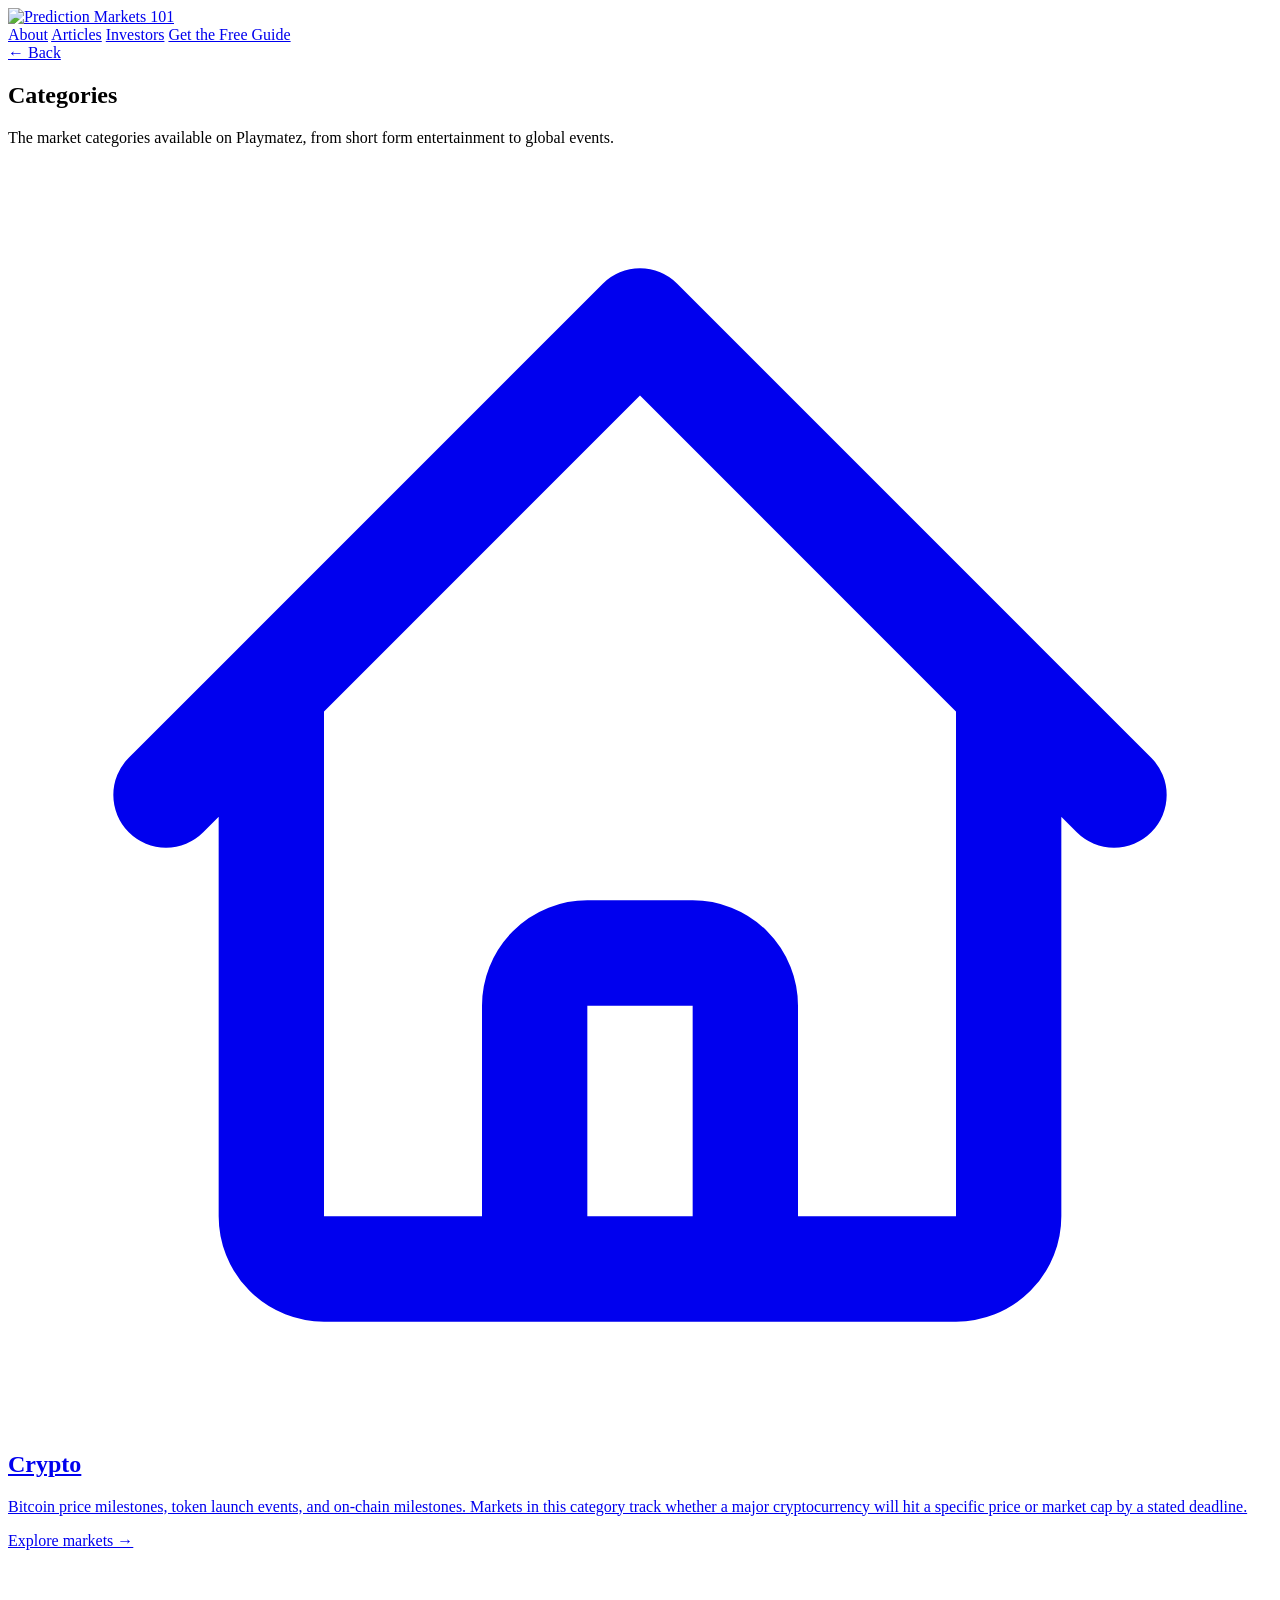
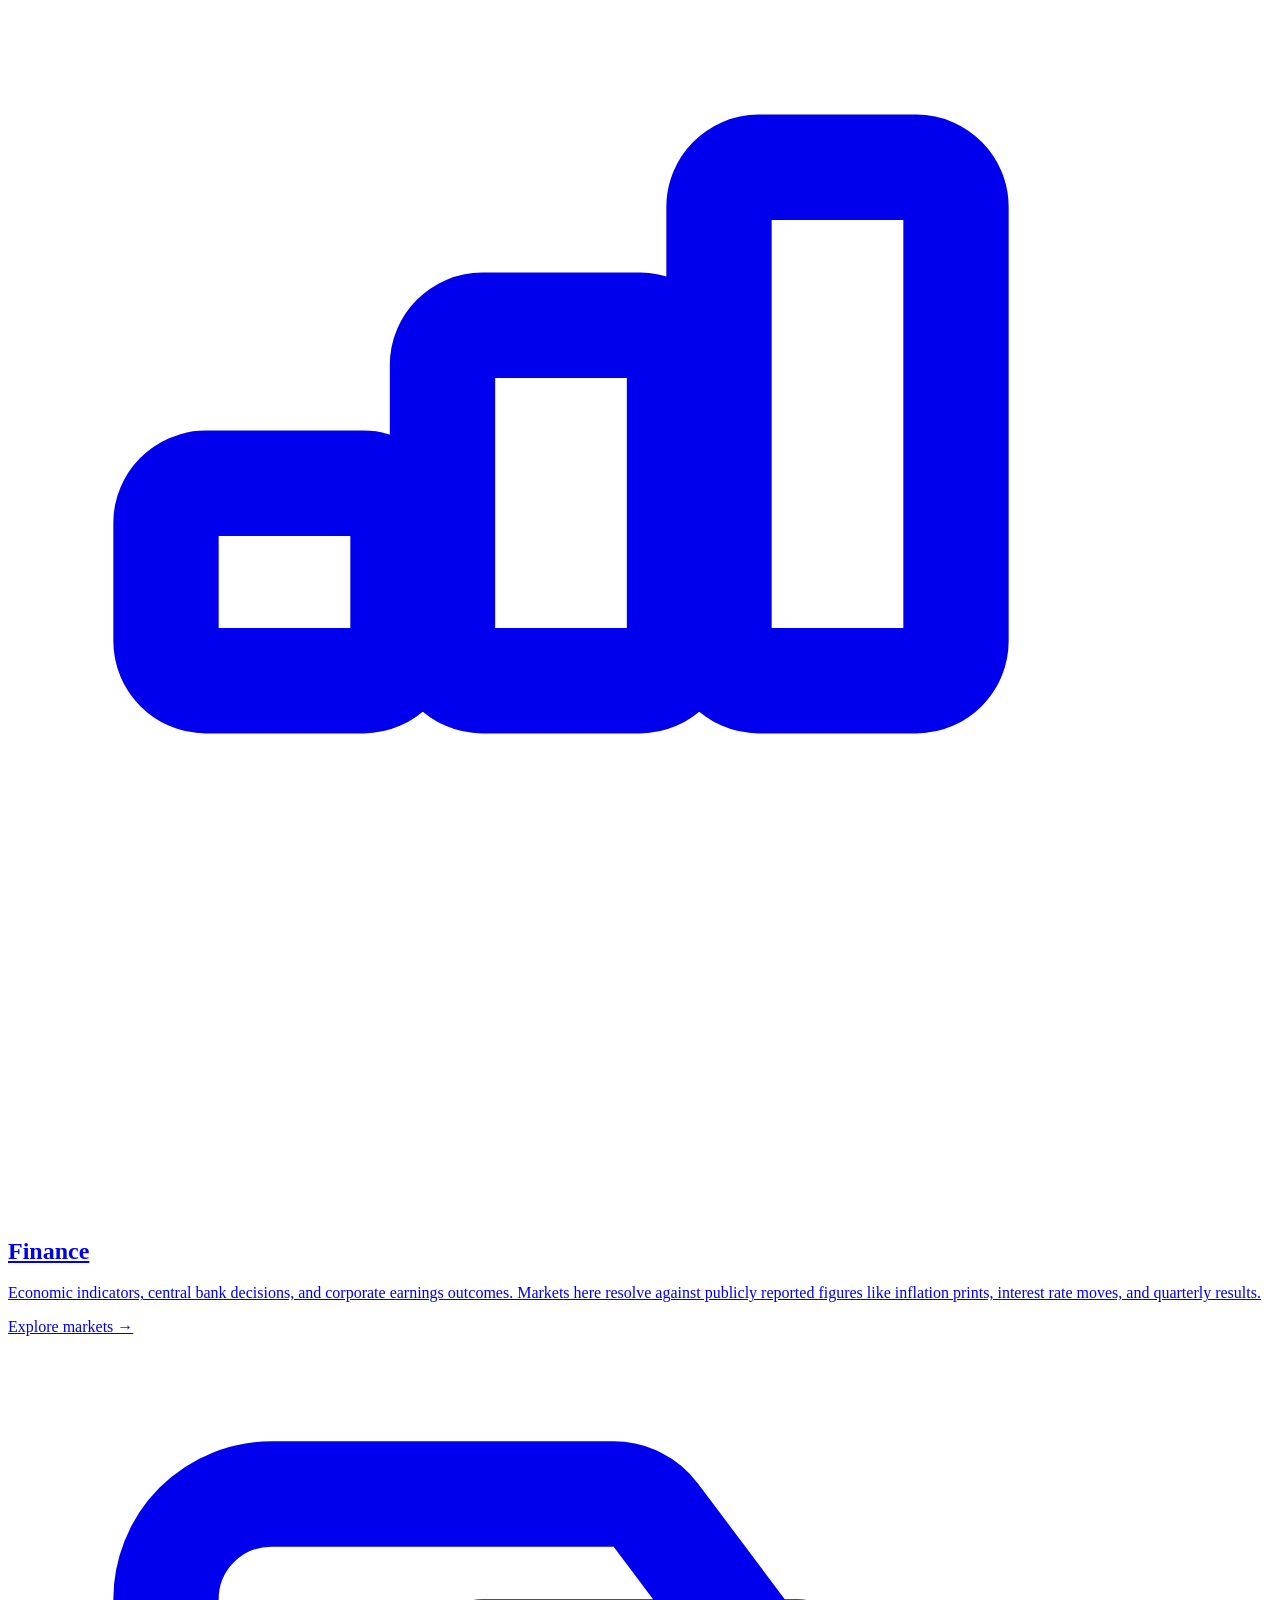
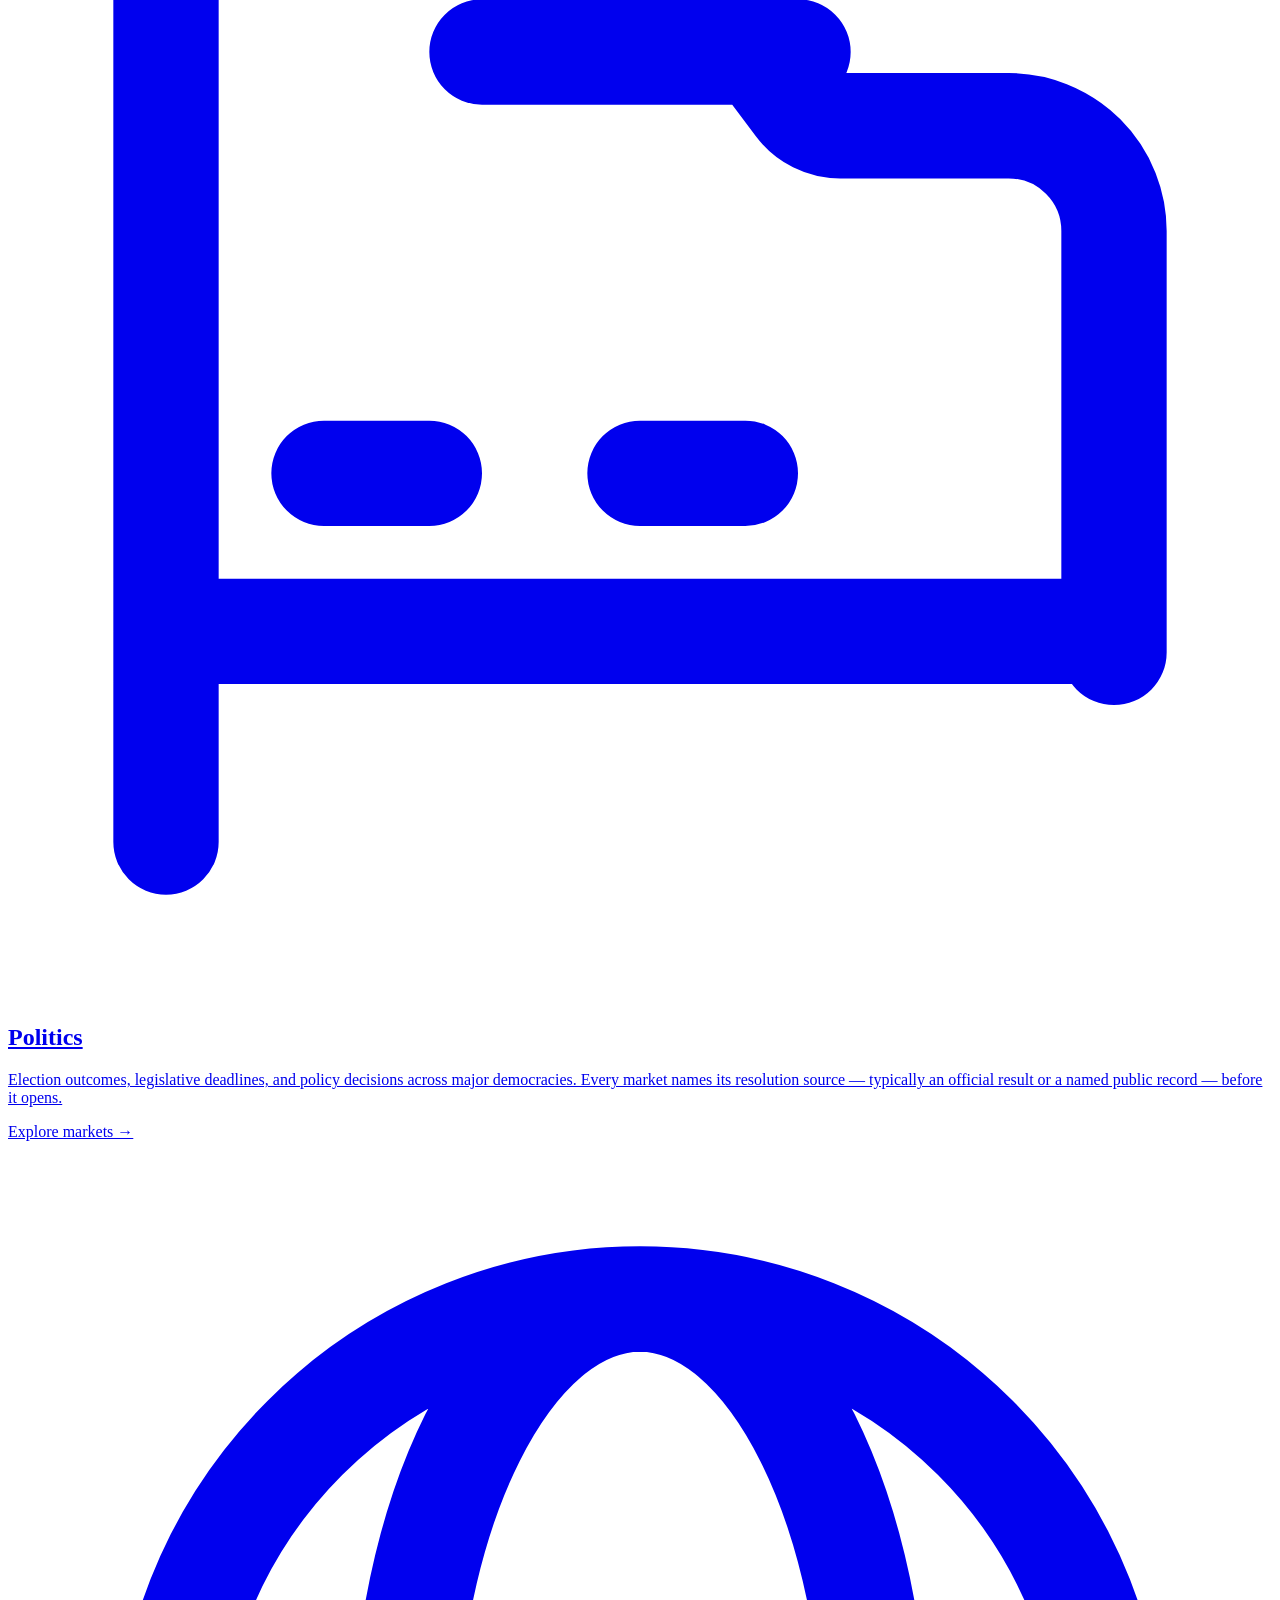
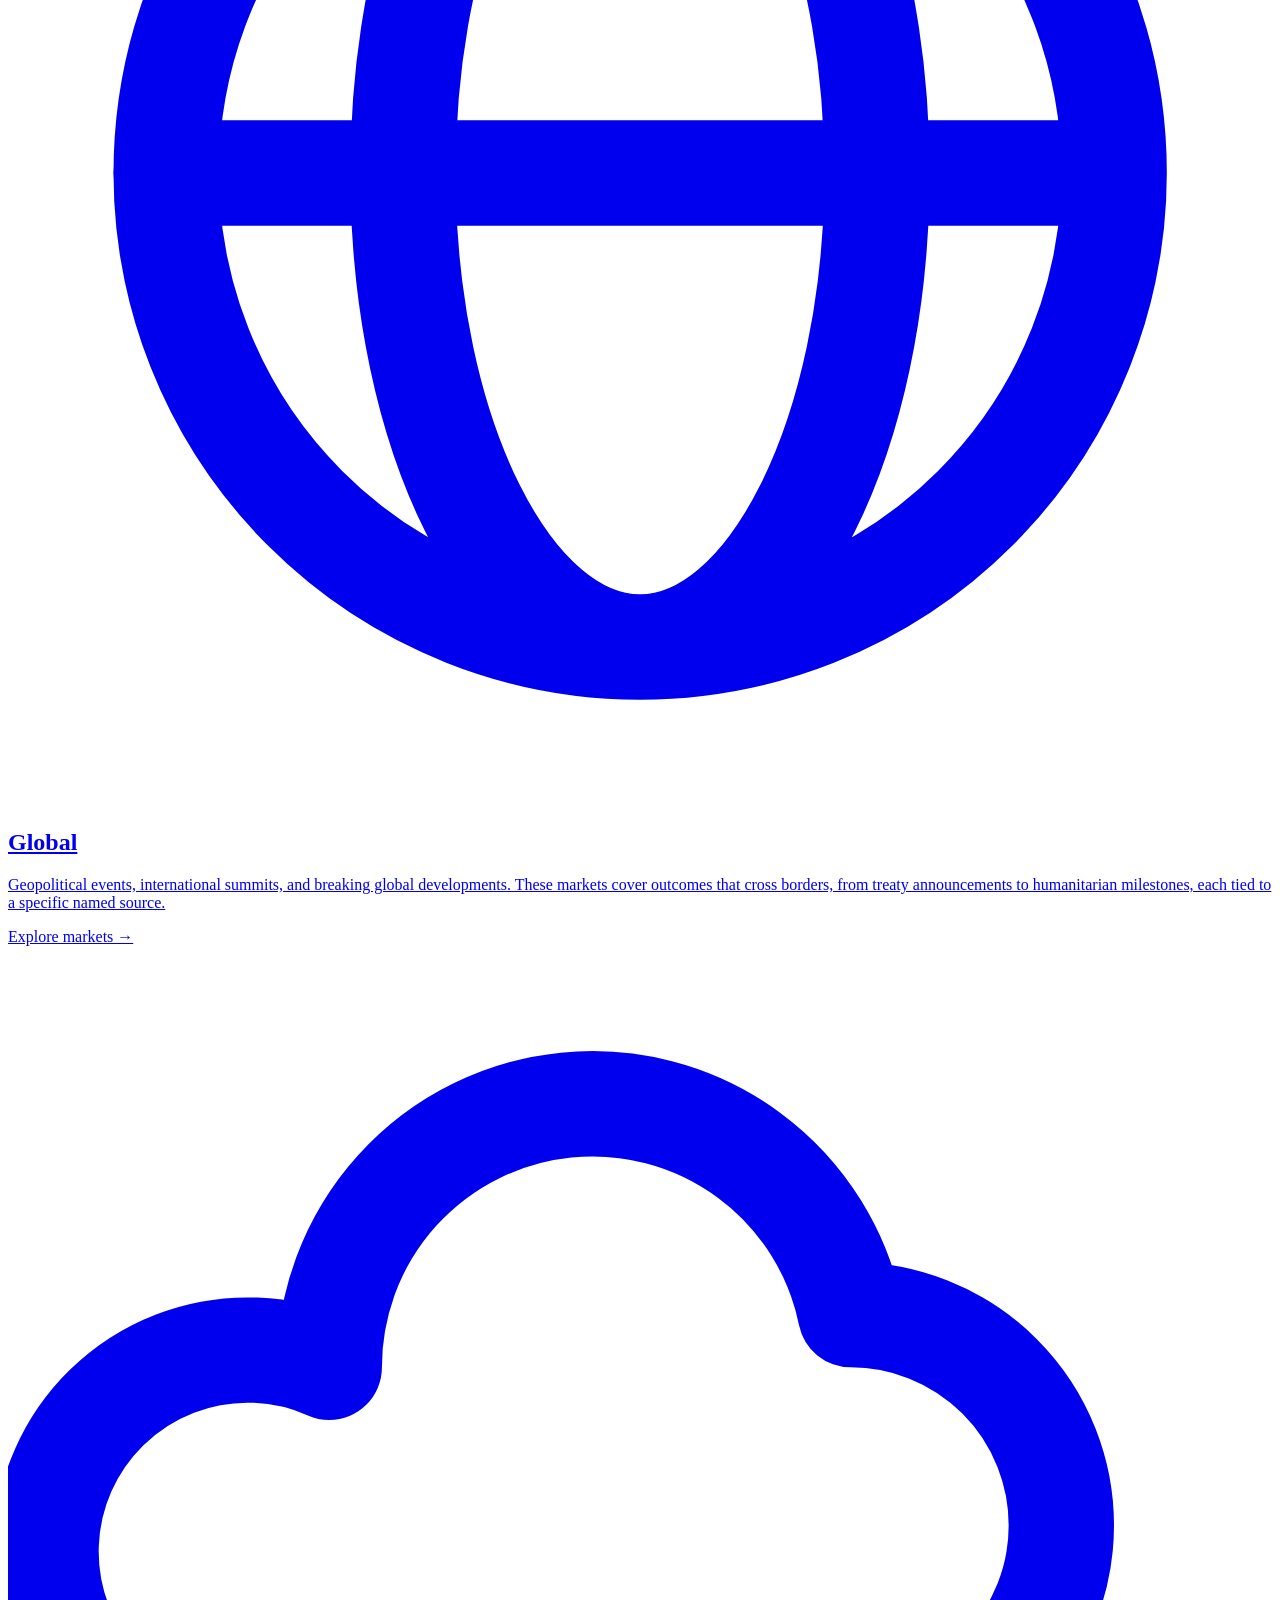
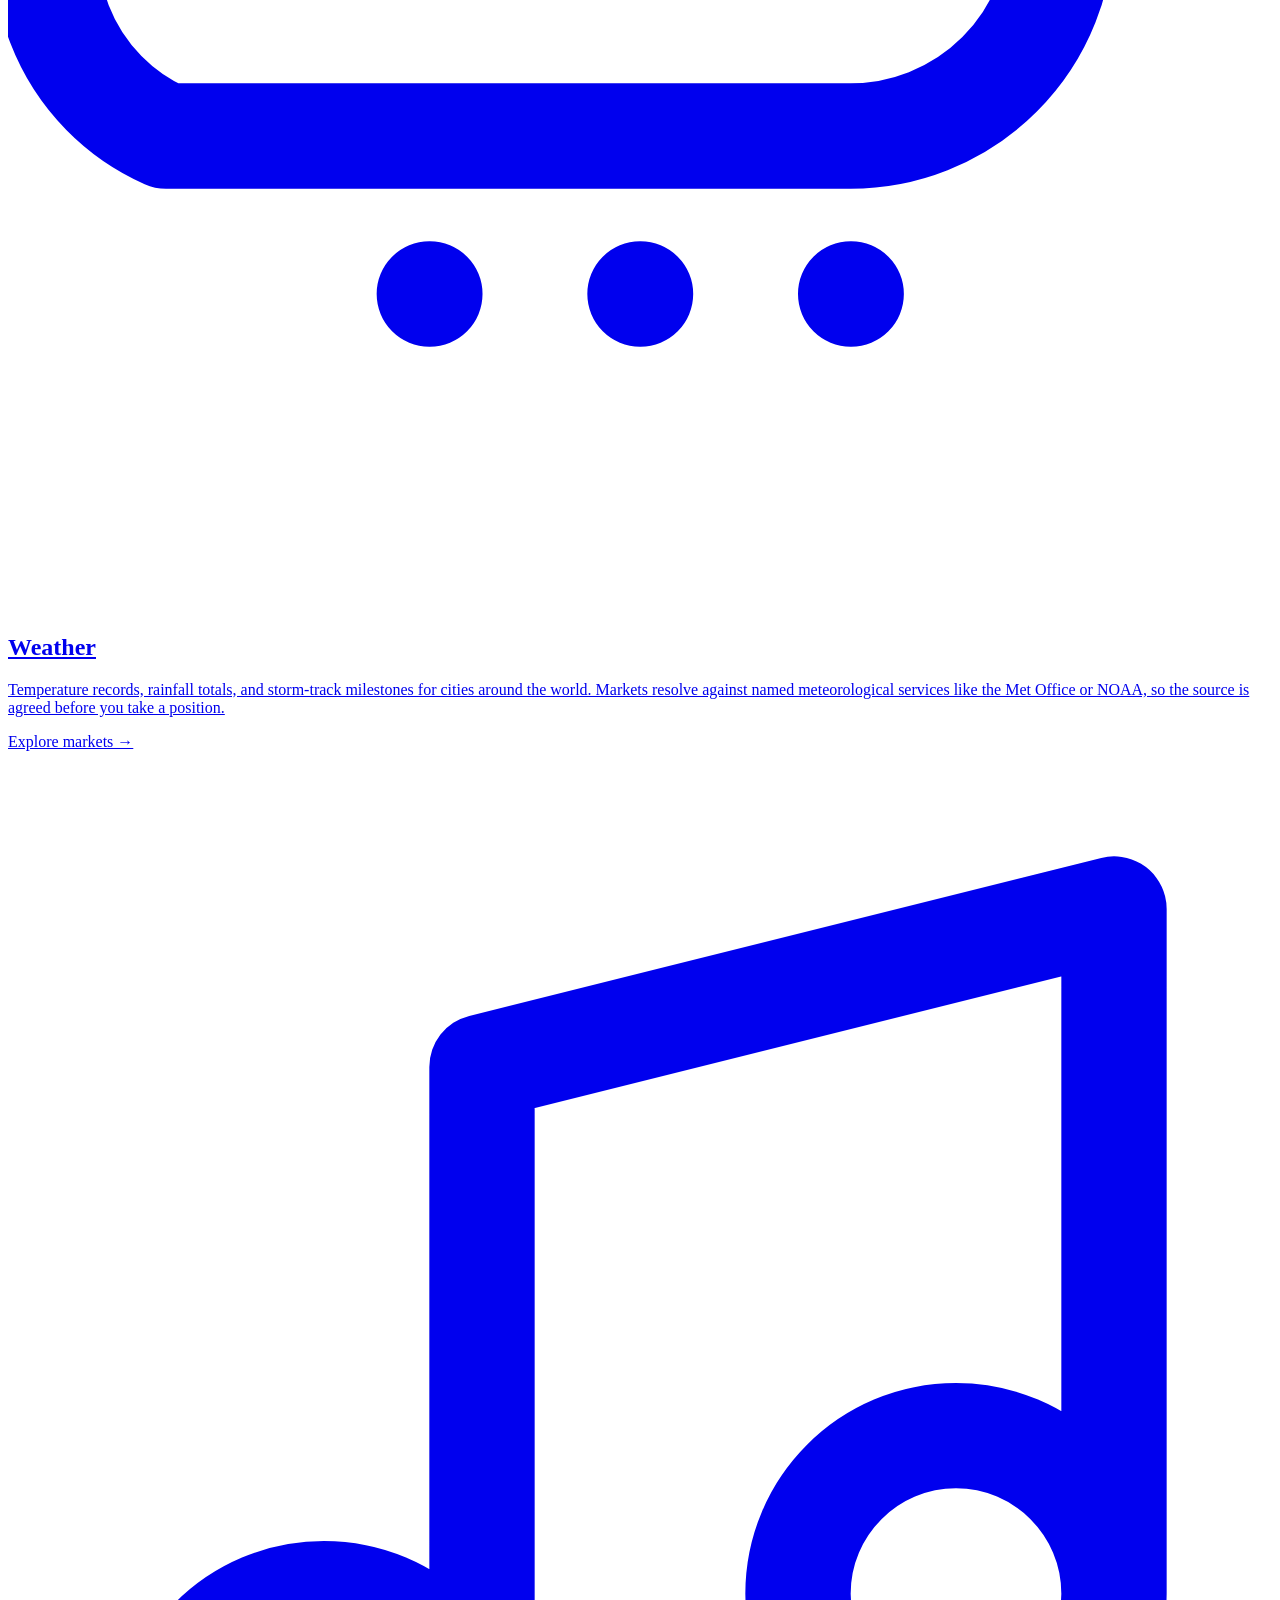
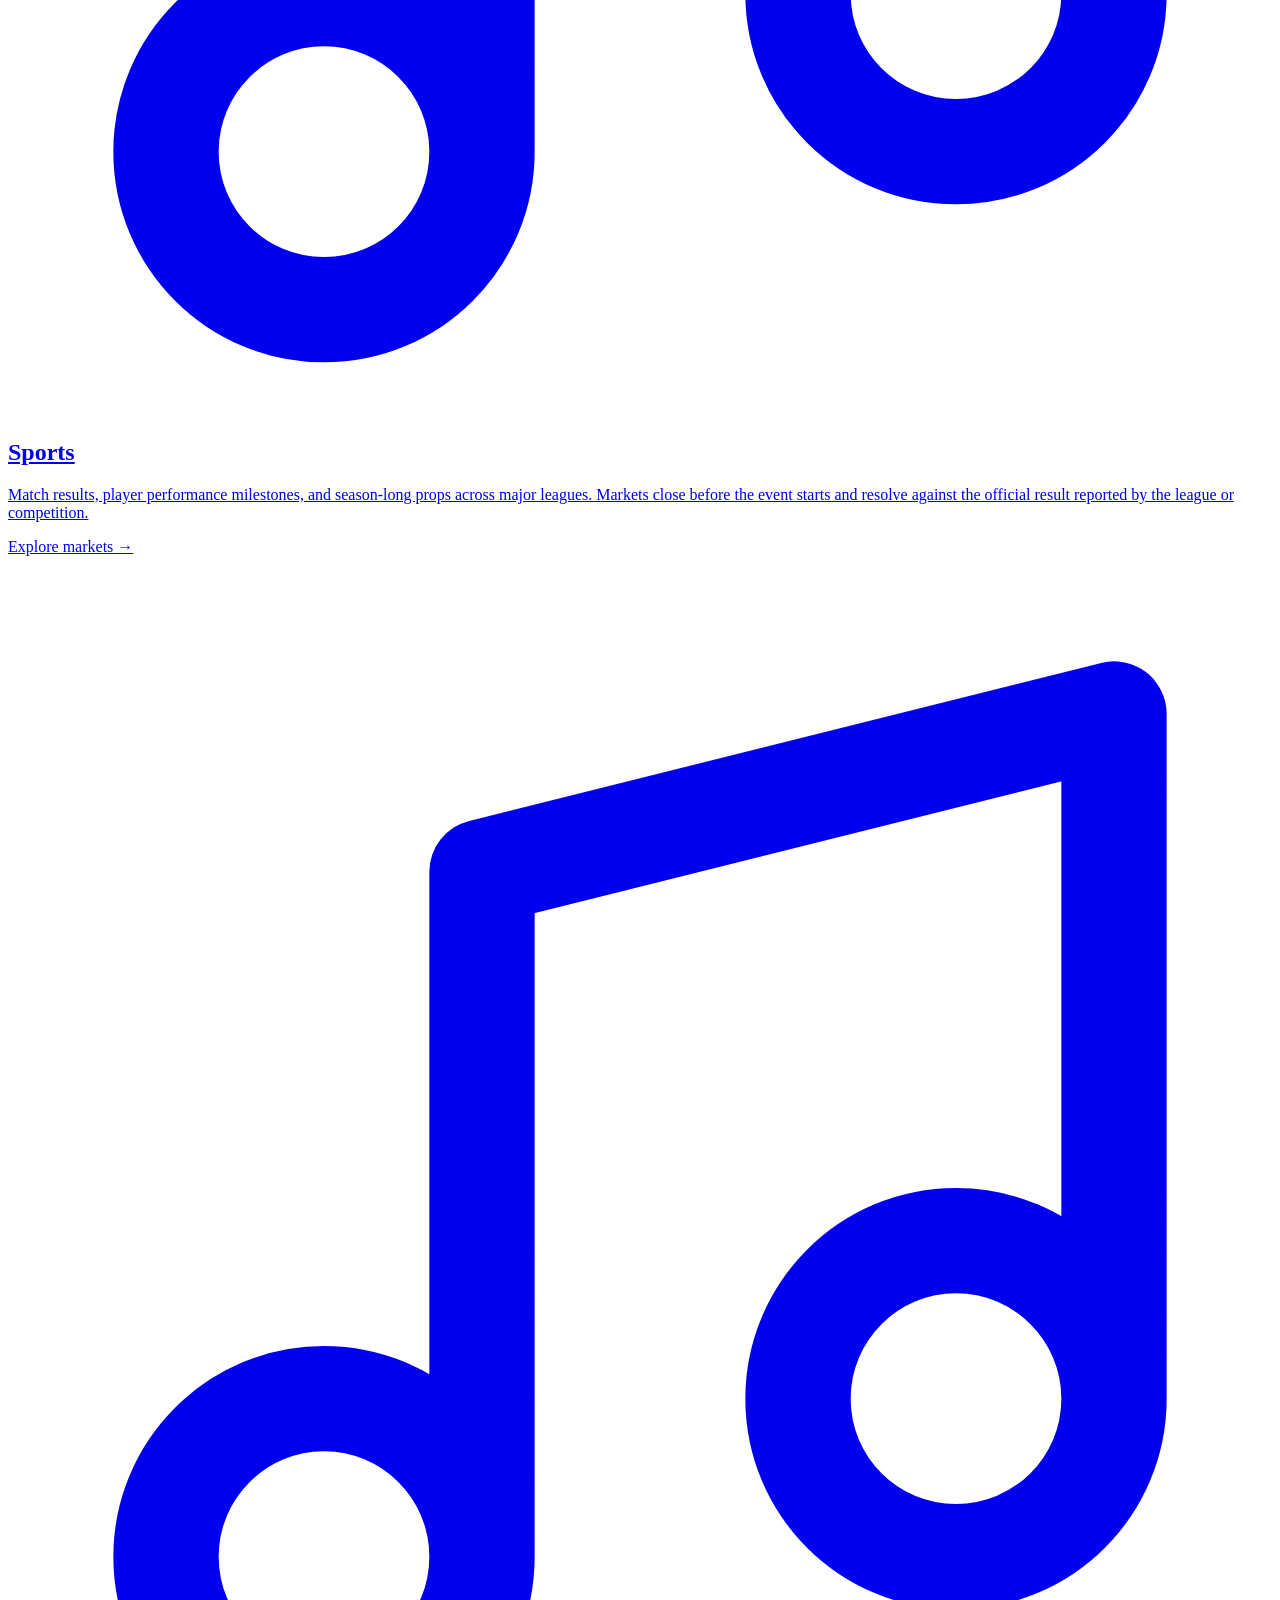
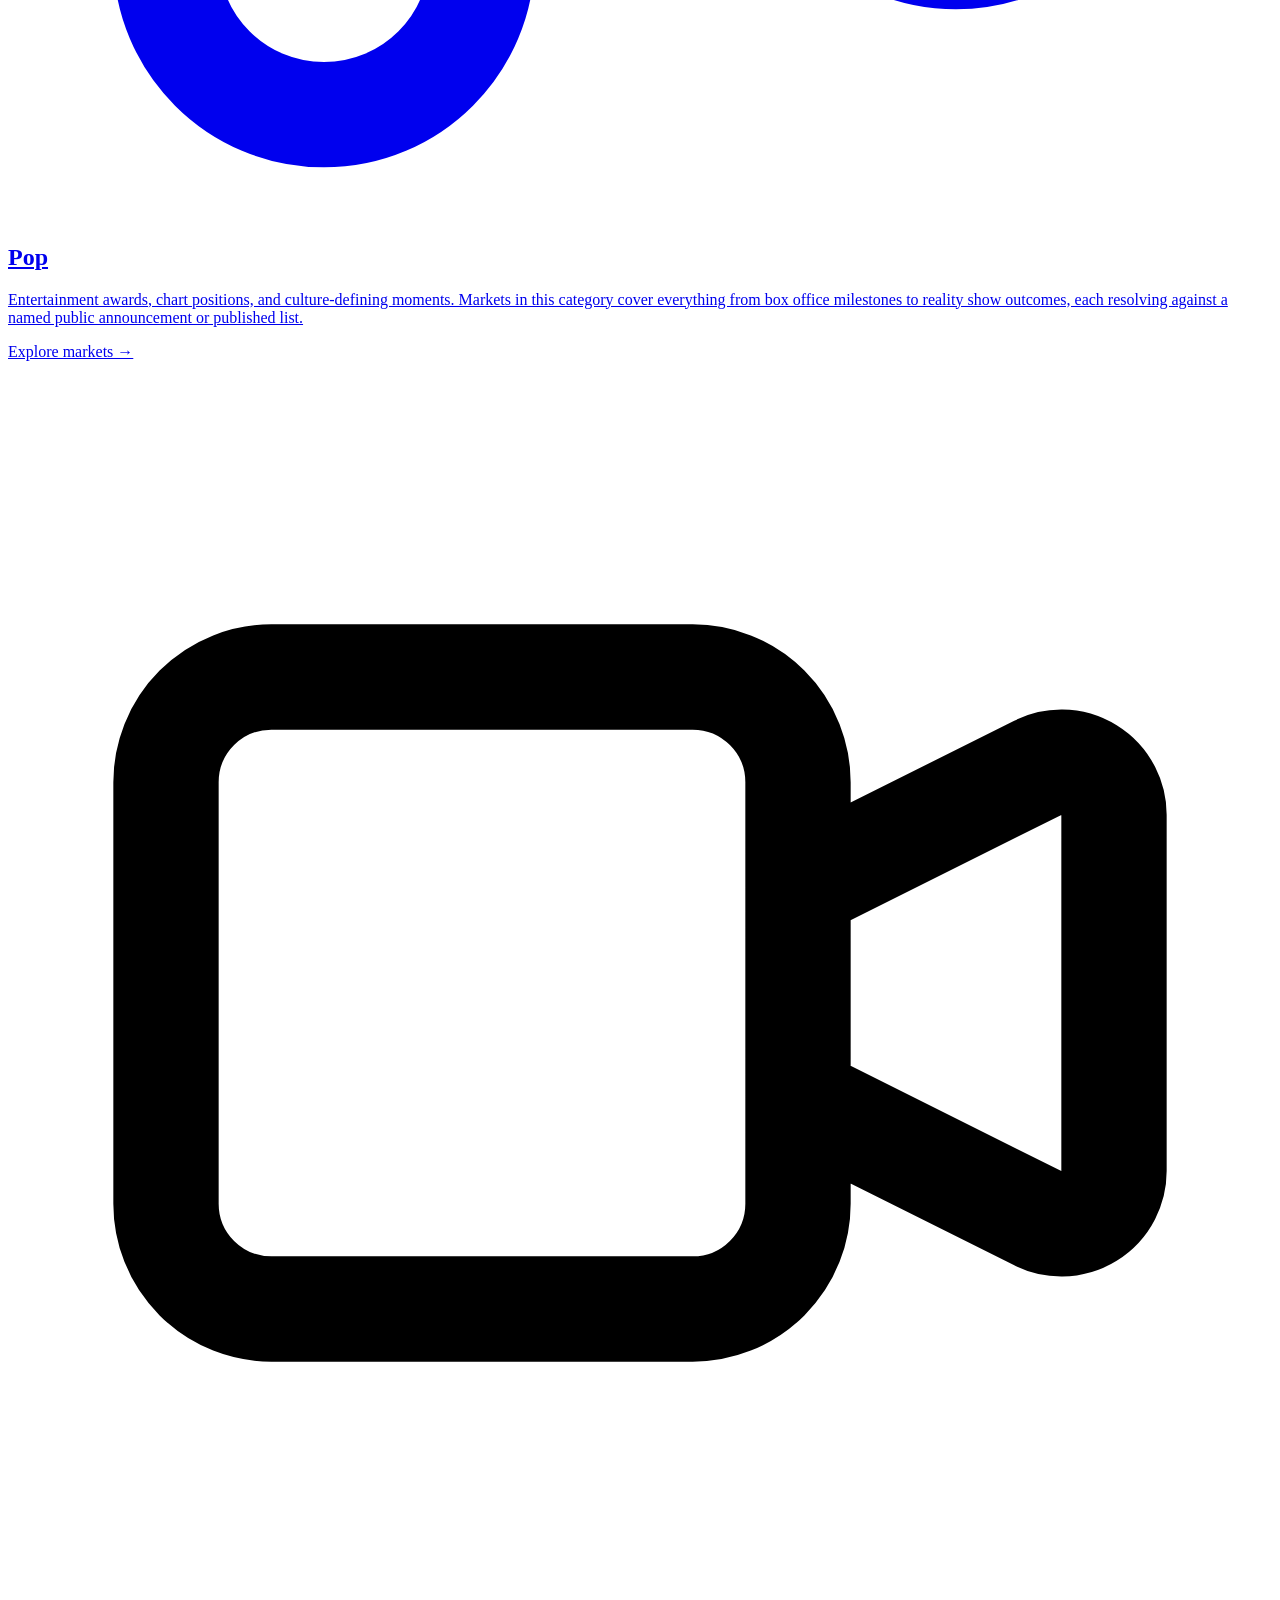
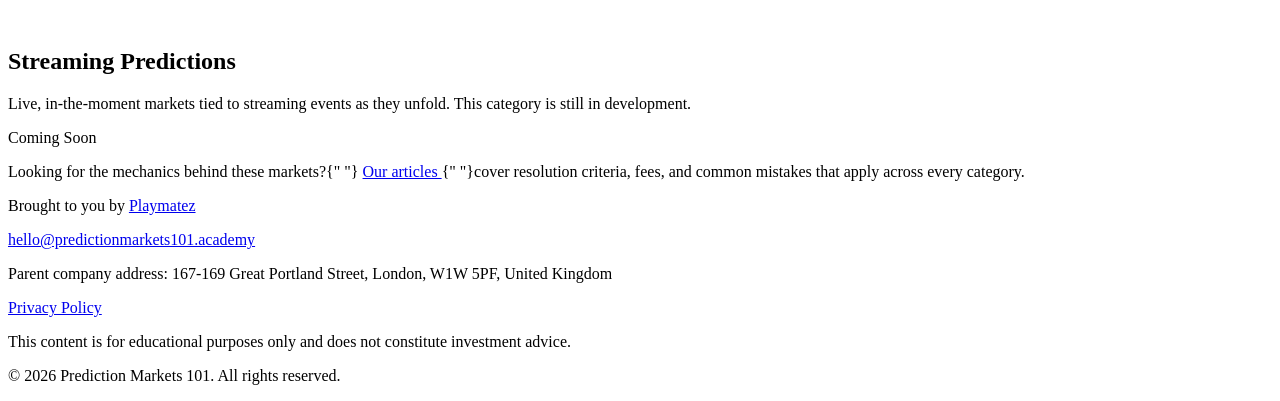
==== public/categories.html @ a0d38cc4 "Add GUIDE welcome bonus callout near See live markets CTA" ====
<!doctype html>
<html lang="en">
  <head>
    <meta charset="UTF-8" />
    <link rel="icon" type="image/png" sizes="32x32" href="/favicon-32.png" />
    <link rel="icon" type="image/svg+xml" href="/favicon.svg" />
    <link rel="apple-touch-icon" sizes="180x180" href="/apple-touch-icon.png" />
    <meta name="viewport" content="width=device-width, initial-scale=1.0" />

    <title>Categories — Prediction Markets 101</title>
    <meta
      name="description"
      content="The market categories available on Playmatez — crypto, finance, politics, global events, weather, sports, pop culture, and more."
    />
    <meta name="author" content="Prediction Markets 101" />

    <meta property="og:type" content="website" />
    <meta property="og:url" content="https://predictionmarkets101.academy/categories" />
    <meta property="og:title" content="Categories — Prediction Markets 101" />
    <meta
      property="og:description"
      content="The market categories available on Playmatez — crypto, finance, politics, global events, weather, sports, pop culture, and more."
    />
    <meta property="og:image" content="https://predictionmarkets101.academy/articles/resolution-criteria.webp" />

    <meta name="twitter:card" content="summary_large_image" />
    <meta name="twitter:title" content="Categories — Prediction Markets 101" />
    <meta
      name="twitter:description"
      content="The market categories available on Playmatez — crypto, finance, politics, global events, weather, sports, pop culture, and more."
    />
    <meta name="twitter:image" content="https://predictionmarkets101.academy/articles/resolution-criteria.webp" />

    <link rel="canonical" href="https://predictionmarkets101.academy/categories" />

    <script defer data-domain="predictionmarkets101.academy" src="https://plausible.io/js/script.js"></script>

    <link rel="preconnect" href="https://fonts.googleapis.com" />
    <link rel="preconnect" href="https://fonts.gstatic.com" crossorigin />
    <link
      href="https://fonts.googleapis.com/css2?family=Inter:wght@400;500;600&family=Playfair+Display:wght@400;500;600;700&display=swap"
      rel="stylesheet"
    />
    <script src="https://cdn.tailwindcss.com"></script>
    <script>
      tailwind.config = {
        theme: {
          extend: {
            colors: {
              canvas: '#F4F1EB',
              navy: { DEFAULT: '#12382D', light: '#1A4D3E', dark: '#0C2A20' },
              charcoal: '#3E4651',
              teal: { DEFAULT: '#B8915B', light: '#C9A575', dark: '#9A7A4A' },
              terracotta: { DEFAULT: '#6A2431', light: '#8A3344' },
              slateblue: { DEFAULT: '#3E4651', light: '#5C6675' },
              red: { DEFAULT: '#6A2431', dark: '#4E1A24' },
            },
            fontFamily: {
              serif: ['"Playfair Display"', 'Georgia', 'serif'],
              sans: ['Inter', 'system-ui', 'sans-serif'],
            },
            boxShadow: {
              card: '0 1px 3px 0 rgba(12, 42, 32, 0.06), 0 1px 2px 0 rgba(12, 42, 32, 0.04)',
              'card-hover': '0 4px 12px -2px rgba(12, 42, 32, 0.08), 0 2px 6px -1px rgba(12, 42, 32, 0.05)',
              'card-lg': '0 10px 30px -8px rgba(12, 42, 32, 0.12), 0 4px 12px -4px rgba(12, 42, 32, 0.06)',
            },
          },
        },
      };
    </script>
    <style>
      html { scroll-behavior: smooth; }
      *:focus-visible { outline: 2px solid #B8915B; outline-offset: 2px; }
    </style>
  </head>
  <body class="bg-canvas text-charcoal font-sans">
    <div class="min-h-screen">
      <!-- Header -->
      <header class="px-6 pt-3 pb-3 sm:pt-4 sm:pb-4 bg-navy">
        <div class="mx-auto max-w-5xl flex items-center justify-between">
          <a href="/" class="inline-block">
            <img
              src="https://pub-85e8da6f6b3443da89cb72ca8b6938ec.r2.dev/academy-assets/ChatGPT%20Image%20Aug%2017%2C%202026%2C%2007_17_30%20PM.png"
              alt="Prediction Markets 101"
              class="h-16 sm:h-20 w-auto"
            />
          </a>
          <nav class="hidden sm:flex items-center gap-6">
            <a href="/about" class="text-sm text-white/85 hover:text-white font-medium transition-colors">About</a>
            <a href="/articles" class="text-sm text-white/85 hover:text-white font-medium transition-colors">Articles</a>
            <a href="/investors" class="text-sm text-white/85 hover:text-white font-medium transition-colors">Investors</a>
            <a
              href="/#get-the-guide"
              class="inline-flex items-center justify-center gap-2 rounded-lg bg-teal px-5 py-2.5 text-sm font-semibold text-white shadow-card hover:bg-teal-dark hover:shadow-card-hover active:scale-[0.98] transition-all duration-200"
            >Get the Free Guide</a>
          </nav>
          <a
            href="/"
            class="sm:hidden text-sm text-white/85 hover:text-white underline decoration-white/40 hover:decoration-white transition-colors"
          >
            &larr; Back
          </a>
        </div>
      </header>

      <!-- Categories index -->
      <section class="px-6 pt-16 pb-24 sm:pt-20 sm:pb-32">
        <div class="mx-auto max-w-4xl">
          <div class="mb-14 text-center">
            <h1 class="font-serif text-3xl sm:text-4xl text-navy font-semibold">
              Categories
            </h1>
            <div class="mx-auto mt-4 h-px w-12 bg-teal/40"></div>
            <p class="mt-6 text-lg text-charcoal/70 leading-relaxed max-w-2xl mx-auto">
              The market categories available on Playmatez, from short form
              entertainment to global events.
            </p>
          </div>

          <div class="grid gap-6 sm:grid-cols-2 lg:grid-cols-3">
            <!-- Crypto -->
            <a
              href="https://picks.playmatez.cc"
              target="_blank"
              rel="noopener noreferrer"
              class="group flex flex-col rounded-xl border border-navy/10 bg-white p-6 shadow-card hover:shadow-card-hover hover:border-navy/20 transition-all duration-300"
            >
              <div class="mb-4 inline-flex items-center justify-center h-11 w-11 rounded-full bg-teal/10">
                <svg class="h-5 w-5 text-teal" fill="none" stroke="currentColor" viewBox="0 0 24 24" stroke-width="2"><path stroke-linecap="round" stroke-linejoin="round" d="M3 12l2-2m0 0l7-7 7 7M5 10v10a1 1 0 001 1h3m10-11l2 2m-2-2v10a1 1 0 01-1 1h-3m-6 0a1 1 0 001-1v-4a1 1 0 011-1h2a1 1 0 011 1v4a1 1 0 001 1m-6 0h6" /></svg>
              </div>
              <h2 class="font-serif text-xl text-navy mb-2 group-hover:text-navy-dark transition-colors">
                Crypto
              </h2>
              <p class="text-sm text-charcoal/70 leading-relaxed flex-1">
                Bitcoin price milestones, token launch events, and on-chain milestones. Markets in this category track whether a major cryptocurrency will hit a specific price or market cap by a stated deadline.
              </p>
              <span class="mt-4 text-xs font-medium text-teal group-hover:text-teal-dark transition-colors">
                Explore markets &rarr;
              </span>
            </a>

            <!-- Finance -->
            <a
              href="https://picks.playmatez.cc"
              target="_blank"
              rel="noopener noreferrer"
              class="group flex flex-col rounded-xl border border-navy/10 bg-white p-6 shadow-card hover:shadow-card-hover hover:border-navy/20 transition-all duration-300"
            >
              <div class="mb-4 inline-flex items-center justify-center h-11 w-11 rounded-full bg-navy/10">
                <svg class="h-5 w-5 text-navy-light" fill="none" stroke="currentColor" viewBox="0 0 24 24" stroke-width="2"><path stroke-linecap="round" stroke-linejoin="round" d="M3 13.125C3 13.5253 3.33579 13.875 3.75 13.875H6.75C7.16421 13.875 7.5 13.5253 7.5 13.125V10.875C7.5 10.4747 7.16421 10.125 6.75 10.125H3.75C3.33579 10.125 3 10.4747 3 10.875V13.125Z M8.25 13.125C8.25 13.5253 8.58579 13.875 9 13.875H12C12.4142 13.875 12.75 13.5253 12.75 13.125V7.875C12.75 7.47472 12.4142 7.125 12 7.125H9C8.58579 7.125 8.25 7.47472 8.25 7.875V13.125ZM13.5 13.125C13.5 13.5253 13.8358 13.875 14.25 13.875H17.25C17.6642 13.875 18 13.5253 18 13.125V4.875C18 4.47472 17.6642 4.125 17.25 4.125H14.25C13.8358 4.125 13.5 4.47472 13.5 4.875V13.125Z" /></svg>
              </div>
              <h2 class="font-serif text-xl text-navy mb-2 group-hover:text-navy-dark transition-colors">
                Finance
              </h2>
              <p class="text-sm text-charcoal/70 leading-relaxed flex-1">
                Economic indicators, central bank decisions, and corporate earnings outcomes. Markets here resolve against publicly reported figures like inflation prints, interest rate moves, and quarterly results.
              </p>
              <span class="mt-4 text-xs font-medium text-teal group-hover:text-teal-dark transition-colors">
                Explore markets &rarr;
              </span>
            </a>

            <!-- Politics -->
            <a
              href="https://picks.playmatez.cc"
              target="_blank"
              rel="noopener noreferrer"
              class="group flex flex-col rounded-xl border border-navy/10 bg-white p-6 shadow-card hover:shadow-card-hover hover:border-navy/20 transition-all duration-300"
            >
              <div class="mb-4 inline-flex items-center justify-center h-11 w-11 rounded-full bg-terracotta/10">
                <svg class="h-5 w-5 text-terracotta" fill="none" stroke="currentColor" viewBox="0 0 24 24" stroke-width="2"><path stroke-linecap="round" stroke-linejoin="round" d="M3 21v-4m0 0V5a2 2 0 012-2h6.5a1 1 0 01.8.4l2.7 3.6a1 1 0 00.8.4H19a2 2 0 012 2v8M3 17h18M9 6h6m-9 8h2m4 0h2" /></svg>
              </div>
              <h2 class="font-serif text-xl text-navy mb-2 group-hover:text-navy-dark transition-colors">
                Politics
              </h2>
              <p class="text-sm text-charcoal/70 leading-relaxed flex-1">
                Election outcomes, legislative deadlines, and policy decisions across major democracies. Every market names its resolution source — typically an official result or a named public record — before it opens.
              </p>
              <span class="mt-4 text-xs font-medium text-teal group-hover:text-teal-dark transition-colors">
                Explore markets &rarr;
              </span>
            </a>

            <!-- Global -->
            <a
              href="https://picks.playmatez.cc"
              target="_blank"
              rel="noopener noreferrer"
              class="group flex flex-col rounded-xl border border-navy/10 bg-white p-6 shadow-card hover:shadow-card-hover hover:border-navy/20 transition-all duration-300"
            >
              <div class="mb-4 inline-flex items-center justify-center h-11 w-11 rounded-full bg-slateblue/10">
                <svg class="h-5 w-5 text-slateblue" fill="none" stroke="currentColor" viewBox="0 0 24 24" stroke-width="2"><path stroke-linecap="round" stroke-linejoin="round" d="M12 21a9 9 0 100-18 9 9 0 000 18zm0 0c2.485 0 4.5-4.03 4.5-9S14.485 3 12 3m0 18c-2.485 0-4.5-4.03-4.5-9S9.515 3 12 3m-9 9h18" /></svg>
              </div>
              <h2 class="font-serif text-xl text-navy mb-2 group-hover:text-navy-dark transition-colors">
                Global
              </h2>
              <p class="text-sm text-charcoal/70 leading-relaxed flex-1">
                Geopolitical events, international summits, and breaking global developments. These markets cover outcomes that cross borders, from treaty announcements to humanitarian milestones, each tied to a specific named source.
              </p>
              <span class="mt-4 text-xs font-medium text-teal group-hover:text-teal-dark transition-colors">
                Explore markets &rarr;
              </span>
            </a>

            <!-- Weather -->
            <a
              href="https://picks.playmatez.cc"
              target="_blank"
              rel="noopener noreferrer"
              class="group flex flex-col rounded-xl border border-navy/10 bg-white p-6 shadow-card hover:shadow-card-hover hover:border-navy/20 transition-all duration-300"
            >
              <div class="mb-4 inline-flex items-center justify-center h-11 w-11 rounded-full bg-teal/10">
                <svg class="h-5 w-5 text-teal-dark" fill="none" stroke="currentColor" viewBox="0 0 24 24" stroke-width="2"><path stroke-linecap="round" stroke-linejoin="round" d="M3 15h13a4 4 0 100-8 5 5 0 00-9.9 1A3.5 3.5 0 003 15z M8 18h.01M12 18h.01M16 18h.01" /></svg>
              </div>
              <h2 class="font-serif text-xl text-navy mb-2 group-hover:text-navy-dark transition-colors">
                Weather
              </h2>
              <p class="text-sm text-charcoal/70 leading-relaxed flex-1">
                Temperature records, rainfall totals, and storm-track milestones for cities around the world. Markets resolve against named meteorological services like the Met Office or NOAA, so the source is agreed before you take a position.
              </p>
              <span class="mt-4 text-xs font-medium text-teal group-hover:text-teal-dark transition-colors">
                Explore markets &rarr;
              </span>
            </a>

            <!-- Sports -->
            <a
              href="https://picks.playmatez.cc"
              target="_blank"
              rel="noopener noreferrer"
              class="group flex flex-col rounded-xl border border-navy/10 bg-white p-6 shadow-card hover:shadow-card-hover hover:border-navy/20 transition-all duration-300"
            >
              <div class="mb-4 inline-flex items-center justify-center h-11 w-11 rounded-full bg-terracotta/10">
                <svg class="h-5 w-5 text-terracotta" fill="none" stroke="currentColor" viewBox="0 0 24 24" stroke-width="2"><path stroke-linecap="round" stroke-linejoin="round" d="M9 19V6l12-3v13M9 19c0 1.657-1.343 3-3 3s-3-1.343-3-3 1.343-3 3-3 3 1.343 3 3zm12-3c0 1.657-1.343 3-3 3s-3-1.343-3-3 1.343-3 3-3 3 1.343 3 3z" /></svg>
              </div>
              <h2 class="font-serif text-xl text-navy mb-2 group-hover:text-navy-dark transition-colors">
                Sports
              </h2>
              <p class="text-sm text-charcoal/70 leading-relaxed flex-1">
                Match results, player performance milestones, and season-long props across major leagues. Markets close before the event starts and resolve against the official result reported by the league or competition.
              </p>
              <span class="mt-4 text-xs font-medium text-teal group-hover:text-teal-dark transition-colors">
                Explore markets &rarr;
              </span>
            </a>

            <!-- Pop -->
            <a
              href="https://picks.playmatez.cc"
              target="_blank"
              rel="noopener noreferrer"
              class="group flex flex-col rounded-xl border border-navy/10 bg-white p-6 shadow-card hover:shadow-card-hover hover:border-navy/20 transition-all duration-300"
            >
              <div class="mb-4 inline-flex items-center justify-center h-11 w-11 rounded-full bg-navy/10">
                <svg class="h-5 w-5 text-navy-light" fill="none" stroke="currentColor" viewBox="0 0 24 24" stroke-width="2"><path stroke-linecap="round" stroke-linejoin="round" d="M9 19V6l12-3v13M9 19c0 1.657-1.343 3-3 3s-3-1.343-3-3 1.343-3 3-3 3 1.343 3 3zm12-3c0 1.657-1.343 3-3 3s-3-1.343-3-3 1.343-3 3-3 3 1.343 3 3z" /></svg>
              </div>
              <h2 class="font-serif text-xl text-navy mb-2 group-hover:text-navy-dark transition-colors">
                Pop
              </h2>
              <p class="text-sm text-charcoal/70 leading-relaxed flex-1">
                Entertainment awards, chart positions, and culture-defining moments. Markets in this category cover everything from box office milestones to reality show outcomes, each resolving against a named public announcement or published list.
              </p>
              <span class="mt-4 text-xs font-medium text-teal group-hover:text-teal-dark transition-colors">
                Explore markets &rarr;
              </span>
            </a>

            <!-- Streaming Predictions — Coming Soon -->
            <div
              class="flex flex-col rounded-xl border border-dashed border-navy/15 bg-navy/[0.02] p-6"
            >
              <div class="mb-4 inline-flex items-center justify-center h-11 w-11 rounded-full bg-navy/5">
                <svg class="h-5 w-5 text-navy-light/50" fill="none" stroke="currentColor" viewBox="0 0 24 24" stroke-width="2"><path stroke-linecap="round" stroke-linejoin="round" d="M15 10l4.553-2.276A1 1 0 0121 8.618v6.764a1 1 0 01-1.447.894L15 14M5 18h8a2 2 0 002-2V8a2 2 0 00-2-2H5a2 2 0 00-2 2v8a2 2 0 002 2z" /></svg>
              </div>
              <h2 class="font-serif text-xl text-navy/70 mb-2">
                Streaming Predictions
              </h2>
              <p class="text-sm text-charcoal/50 leading-relaxed flex-1">
                Live, in-the-moment markets tied to streaming events as they unfold. This category is still in development.
              </p>
              <span class="mt-4 text-xs font-medium text-navy-light/50 uppercase tracking-[0.12em]">
                Coming Soon
              </span>
            </div>
          </div>

          <!-- General mechanics pointer -->
          <div class="mt-12 text-center">
            <p class="text-sm text-navy-light/70">
              Looking for the mechanics behind these markets?{" "}
              <a
                href="/articles"
                class="text-navy-light hover:text-navy underline decoration-navy-light/30 hover:decoration-navy-light transition-colors font-medium"
              >
                Our articles
              </a>
              {" "}cover resolution criteria, fees, and common mistakes that apply across every category.
            </p>
          </div>
        </div>
      </section>

      <!-- Footer -->
      <footer class="px-6 py-12 border-t border-navy/10">
        <div class="mx-auto max-w-3xl text-center space-y-3 text-sm text-navy-light/70">
          <p>
            Brought to you by
            <a
              href="https://playmatez.cc"
              class="text-navy-light hover:text-navy underline decoration-navy-light/30 hover:decoration-navy-light transition-colors"
              >Playmatez</a
            >
          </p>
          <p>
            <a
              href="mailto:hello@predictionmarkets101.academy"
              class="hover:text-navy underline decoration-navy-light/30 hover:decoration-navy-light transition-colors"
              >hello@predictionmarkets101.academy</a
            >
          </p>
          <p class="text-xs">
            Parent company address: 167-169 Great Portland Street, London, W1W
            5PF, United Kingdom
          </p>
          <p>
            <a
              href="/privacy"
              class="hover:text-navy underline decoration-navy-light/30 hover:decoration-navy-light transition-colors"
              >Privacy Policy</a
            >
          </p>
          <p class="text-xs italic text-charcoal/50">
            This content is for educational purposes only and does not
            constitute investment advice.
          </p>
          <p class="text-xs">
            &copy; 2026 Prediction Markets 101. All rights reserved.
          </p>
        </div>
      </footer>
    </div>
  </body>
</html>
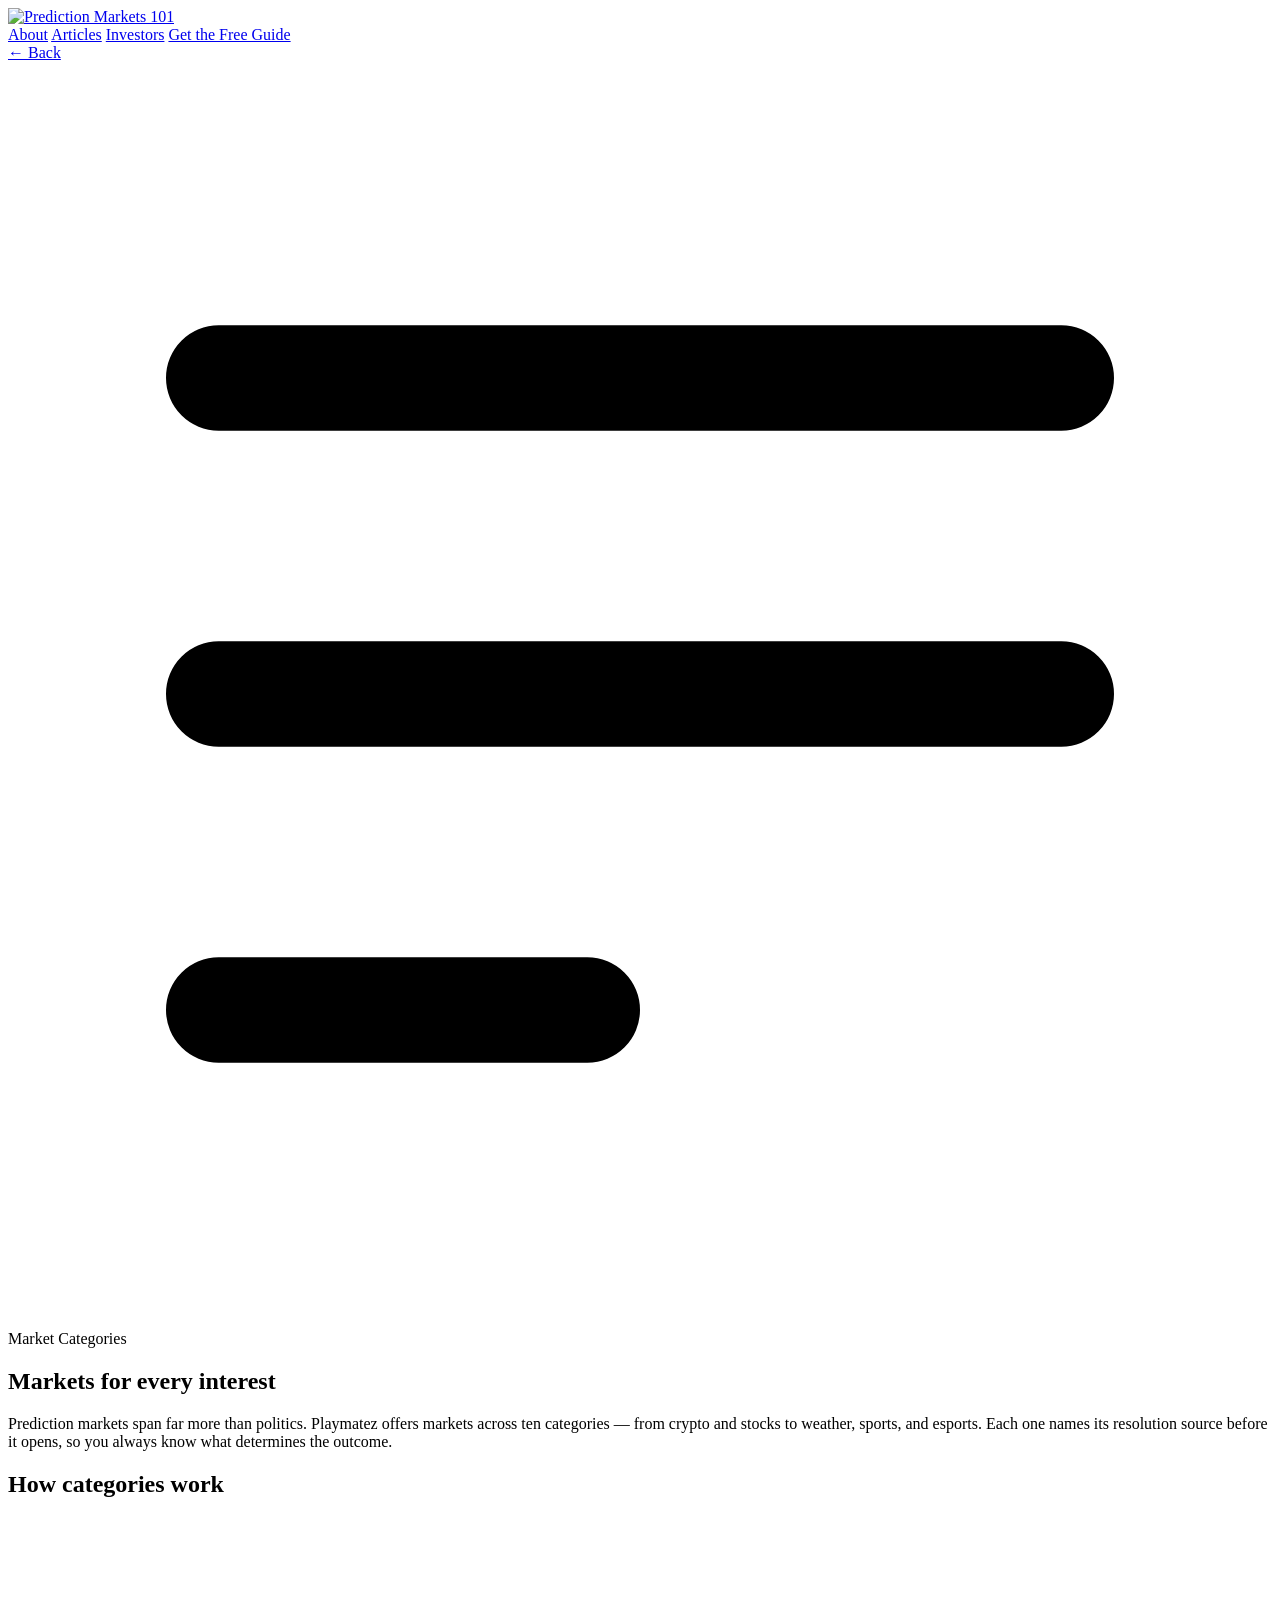
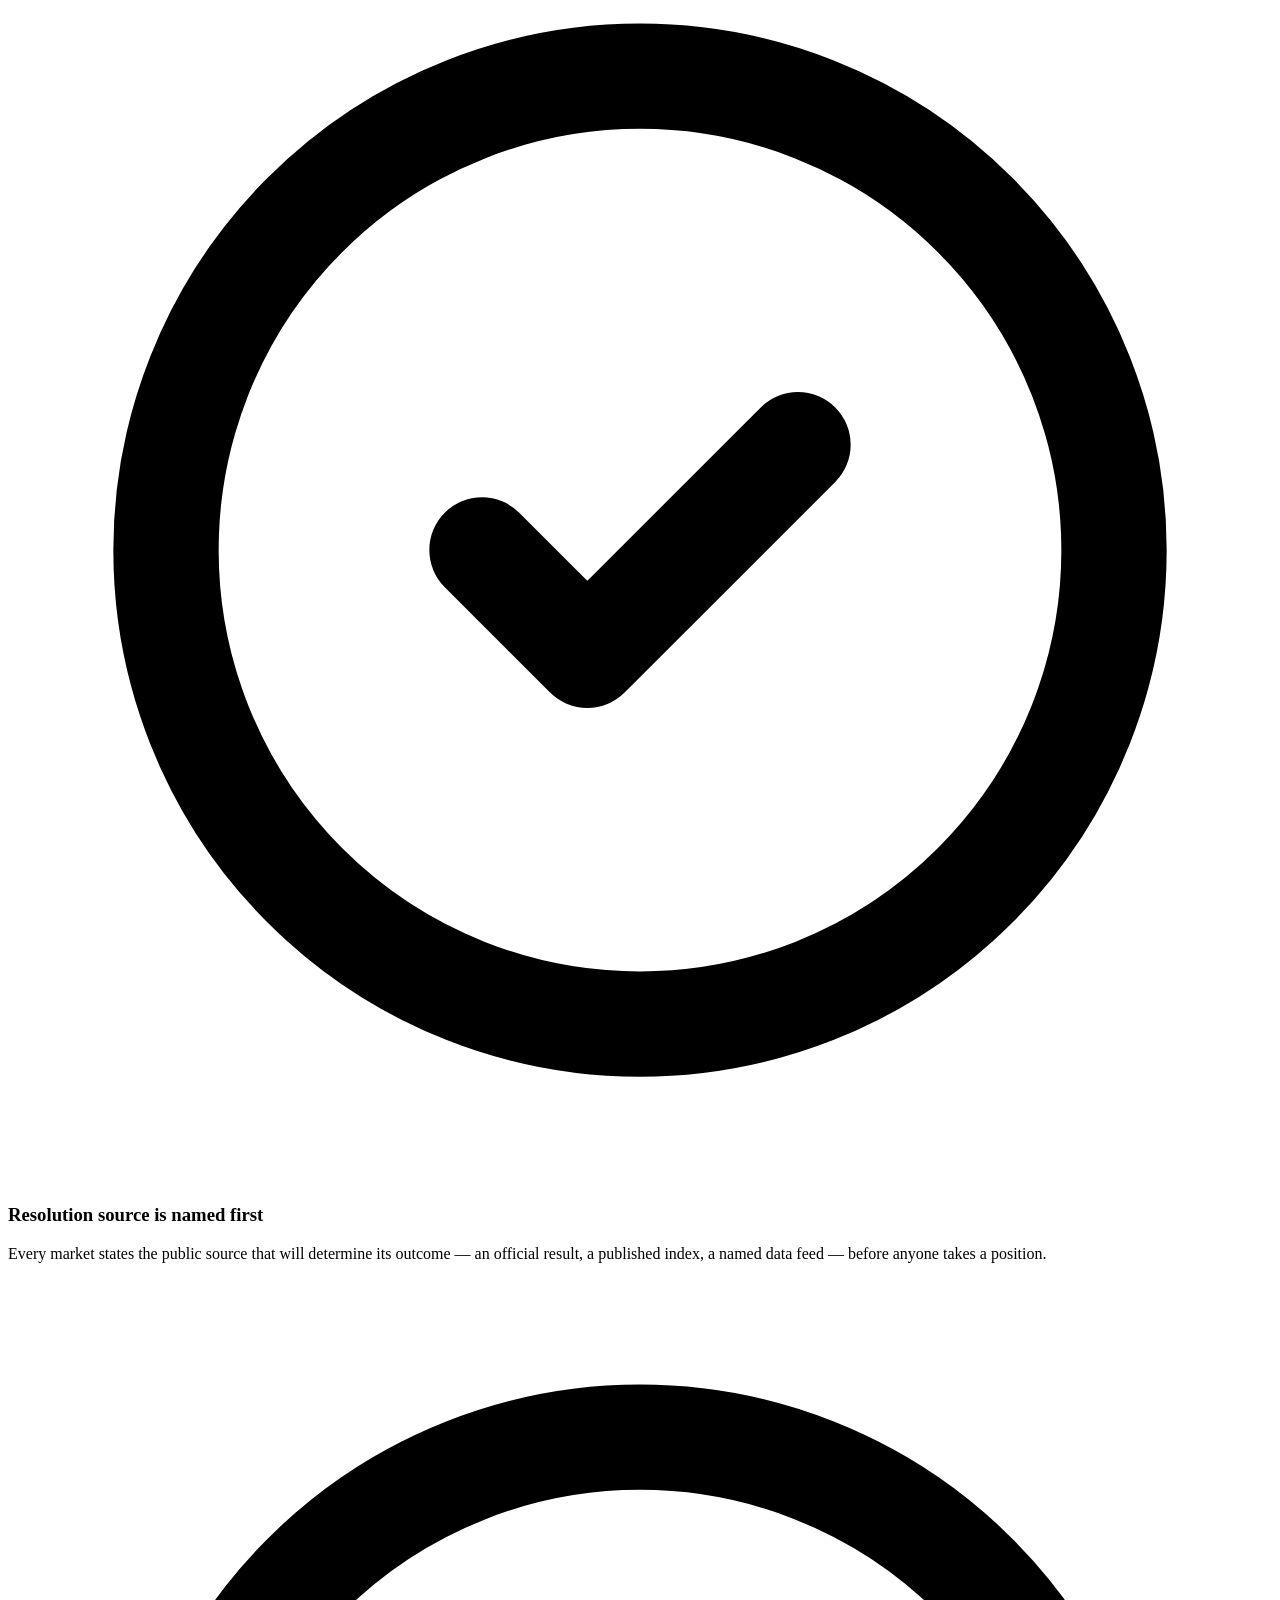
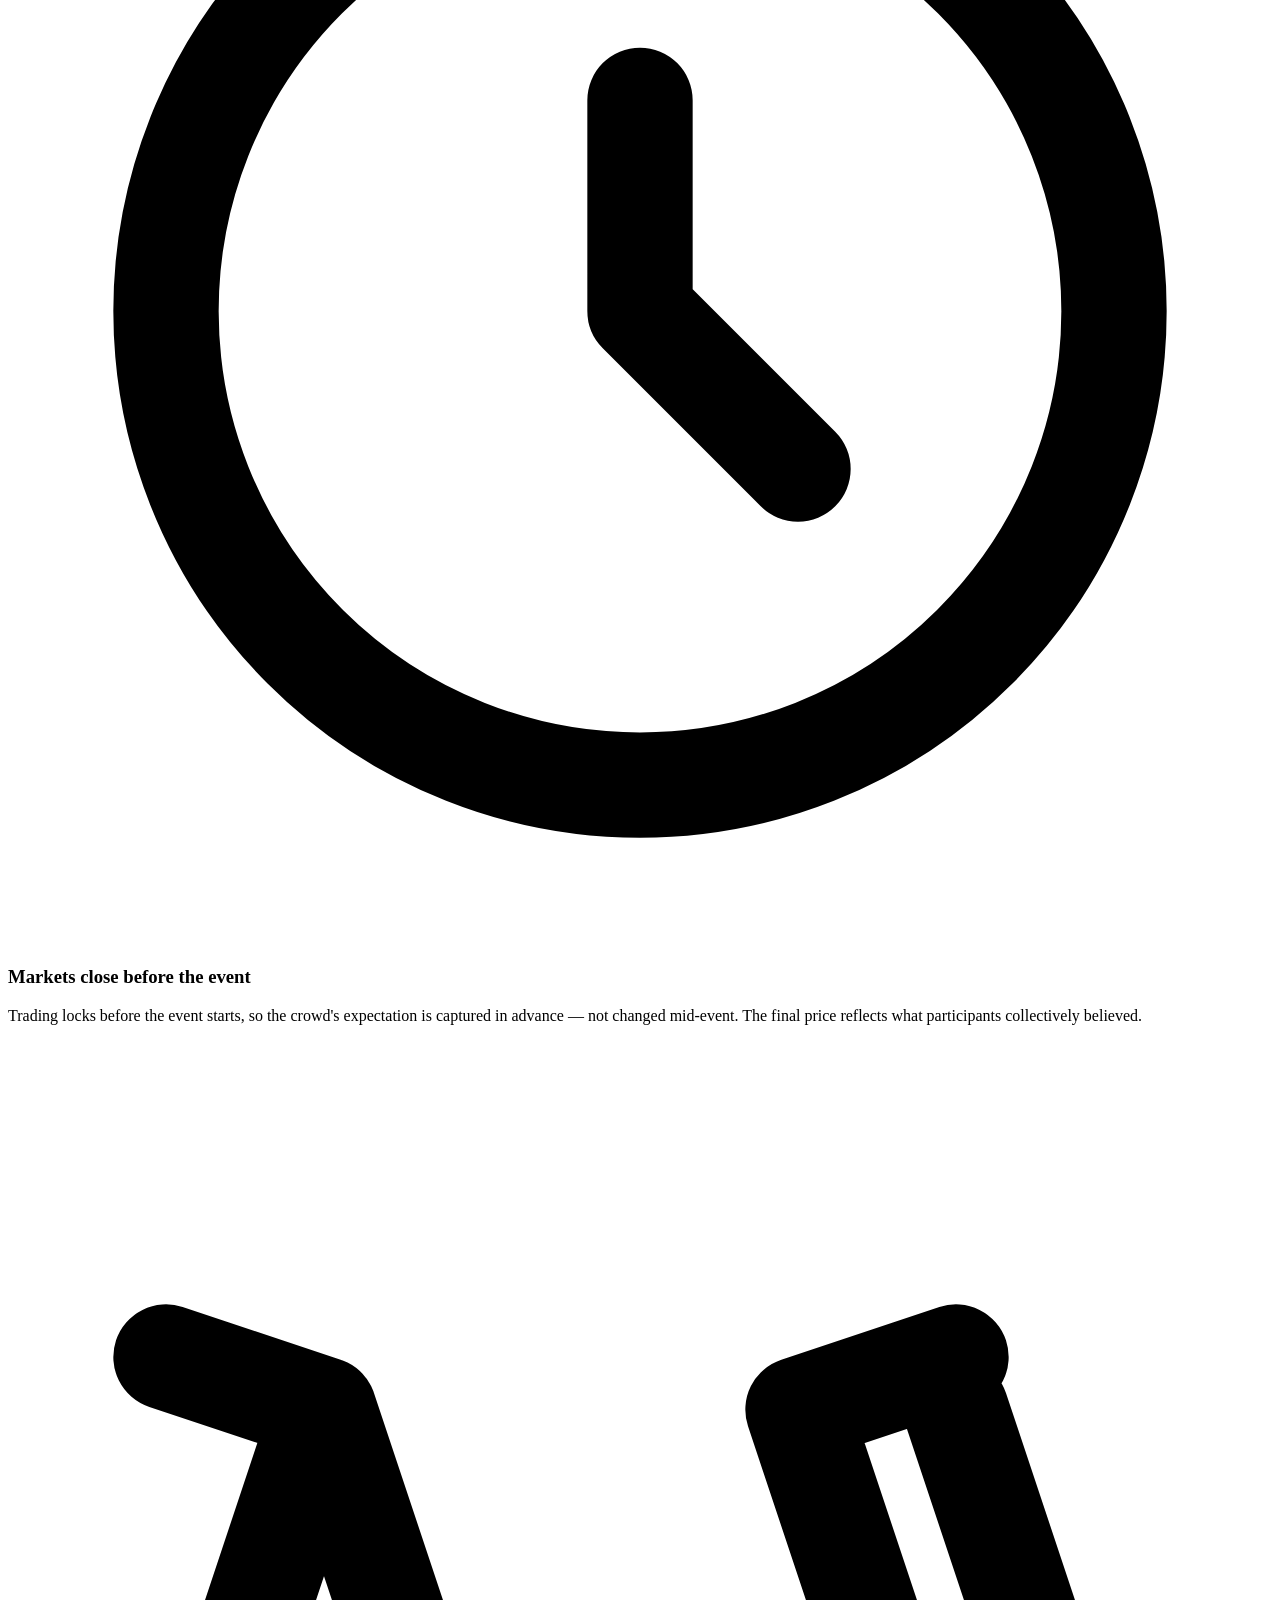
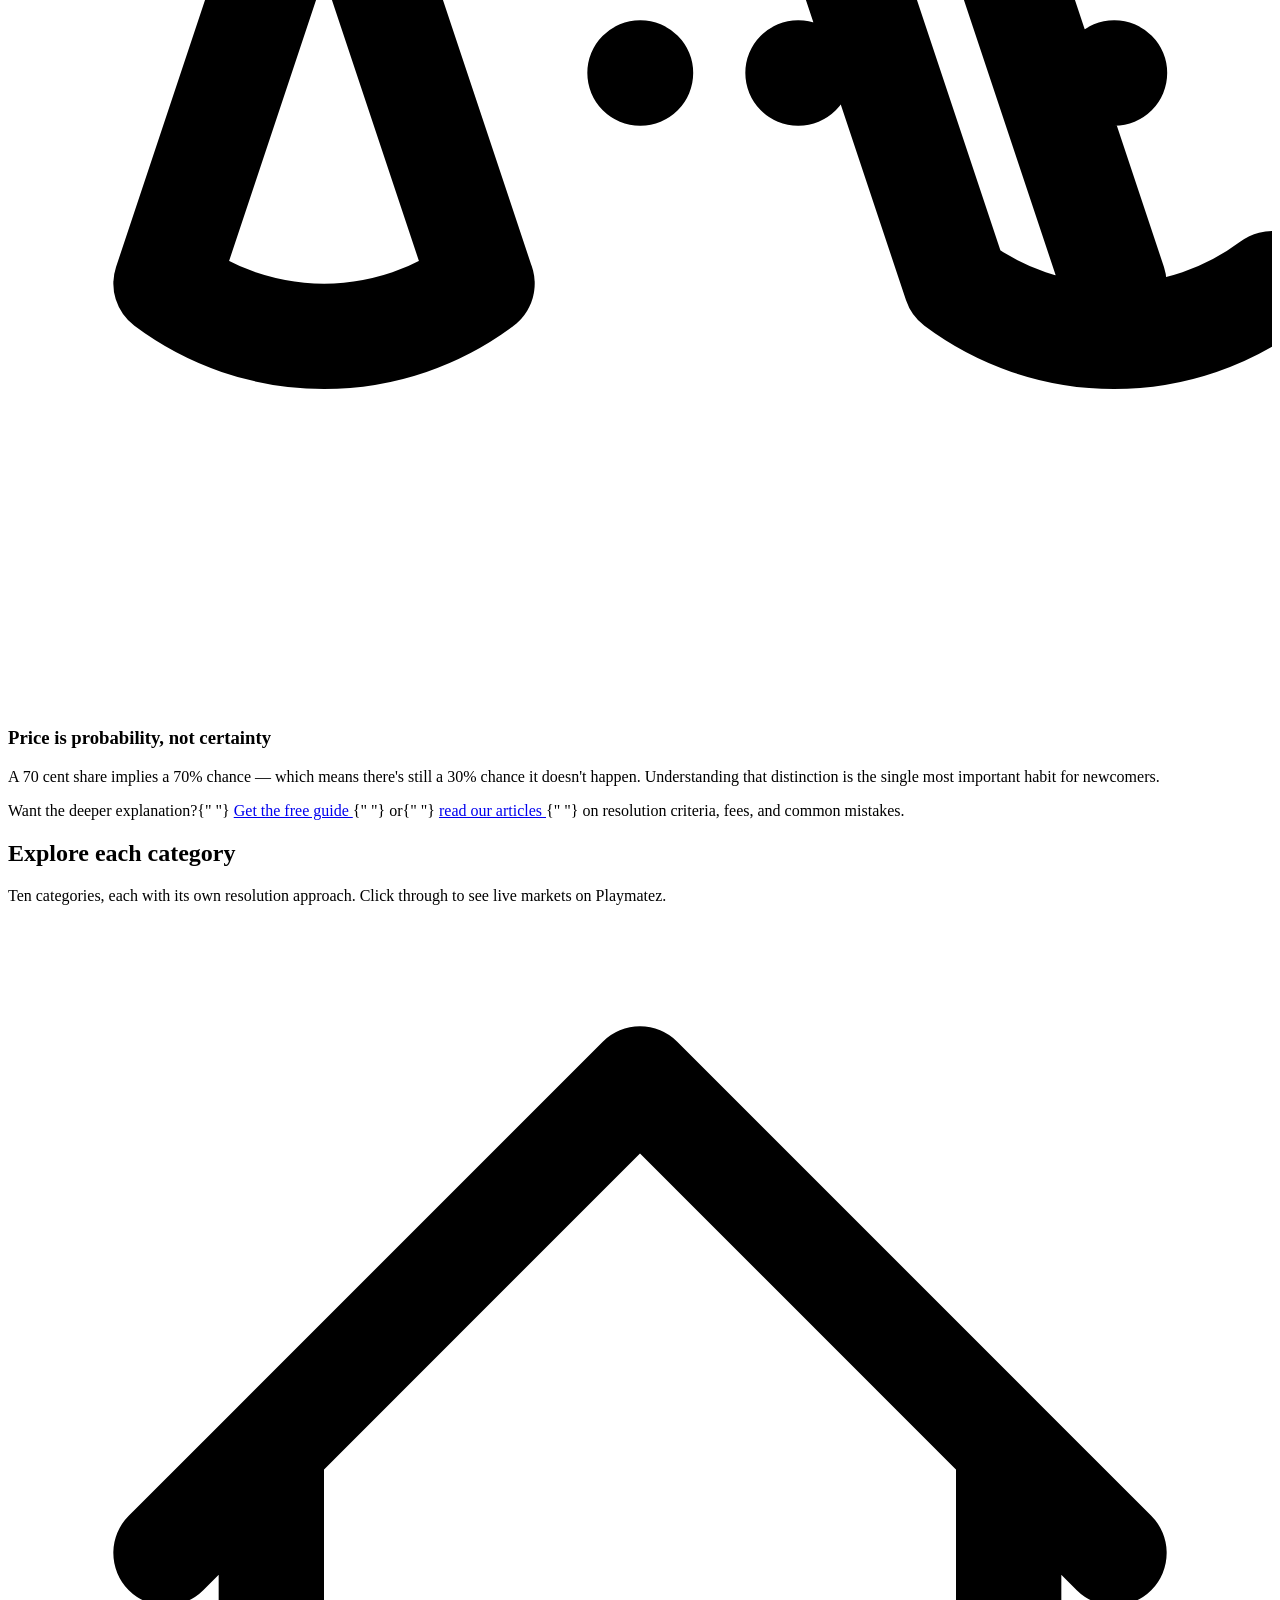
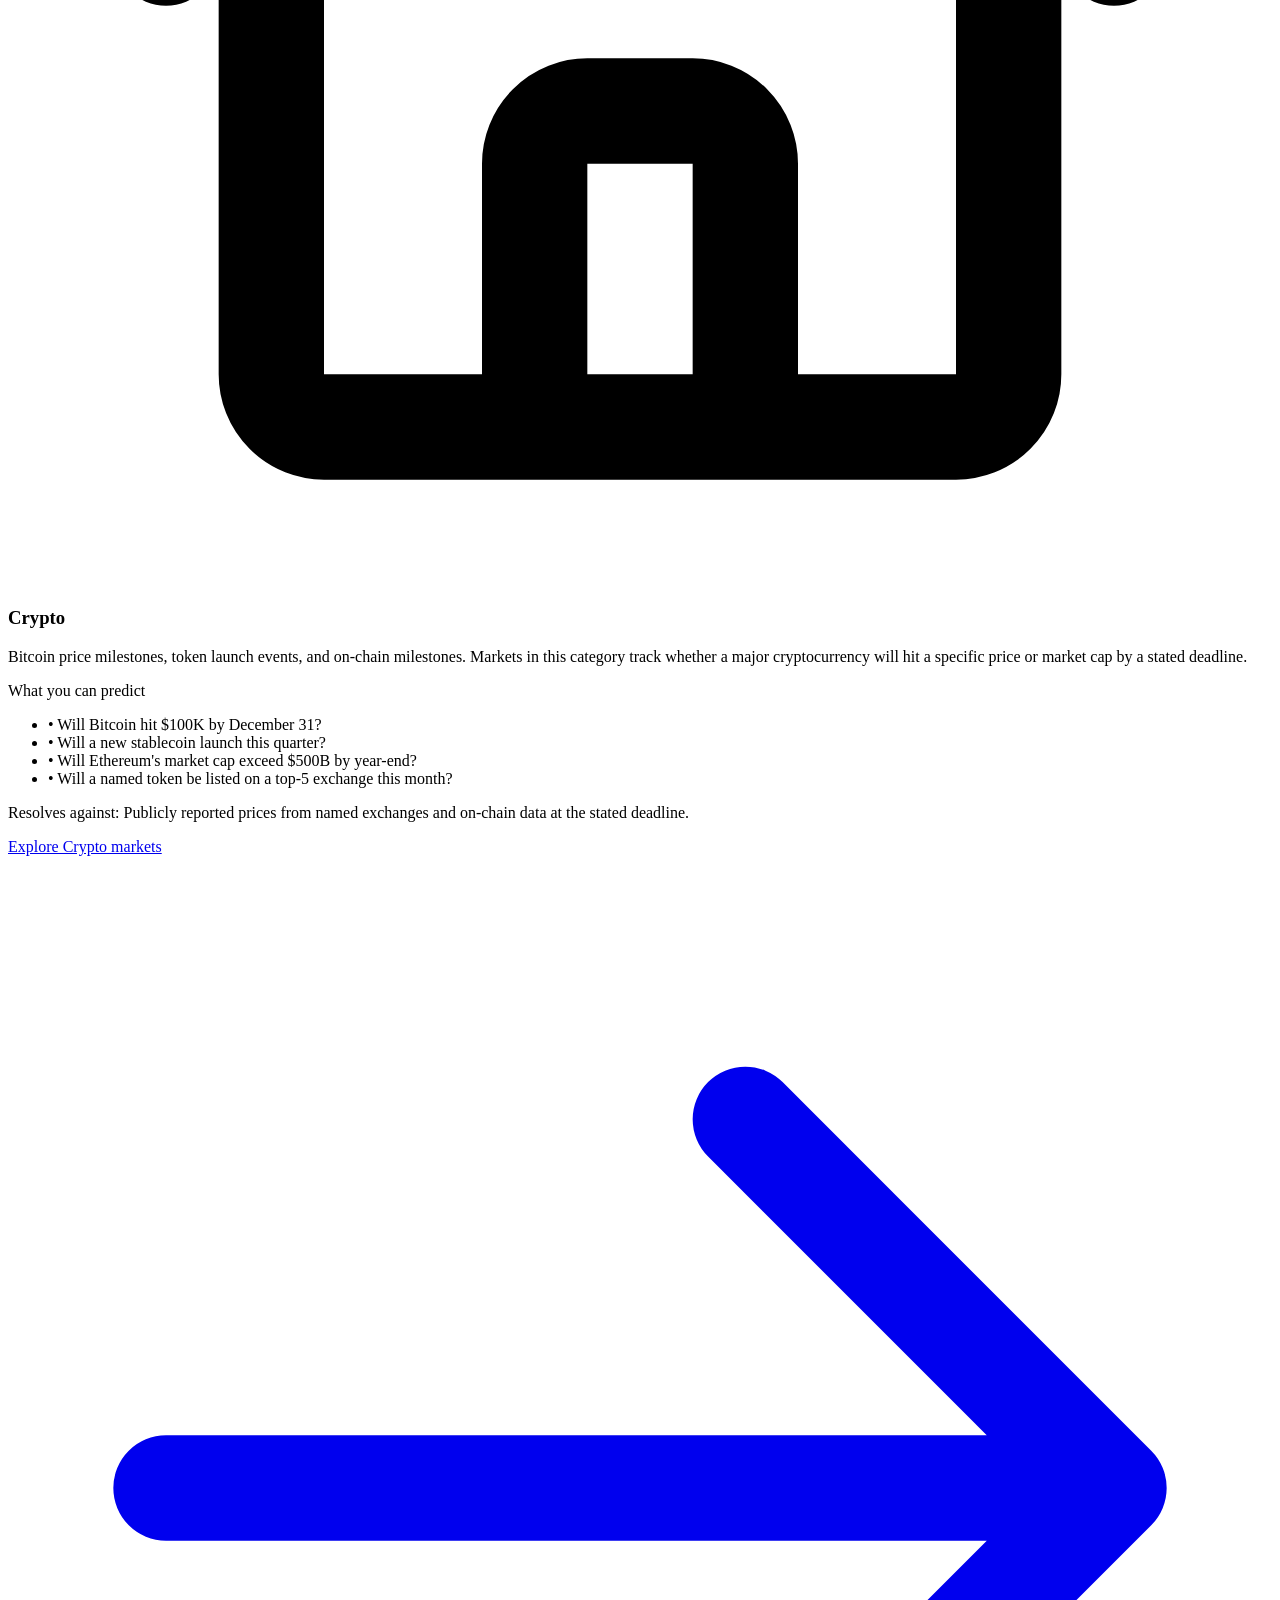
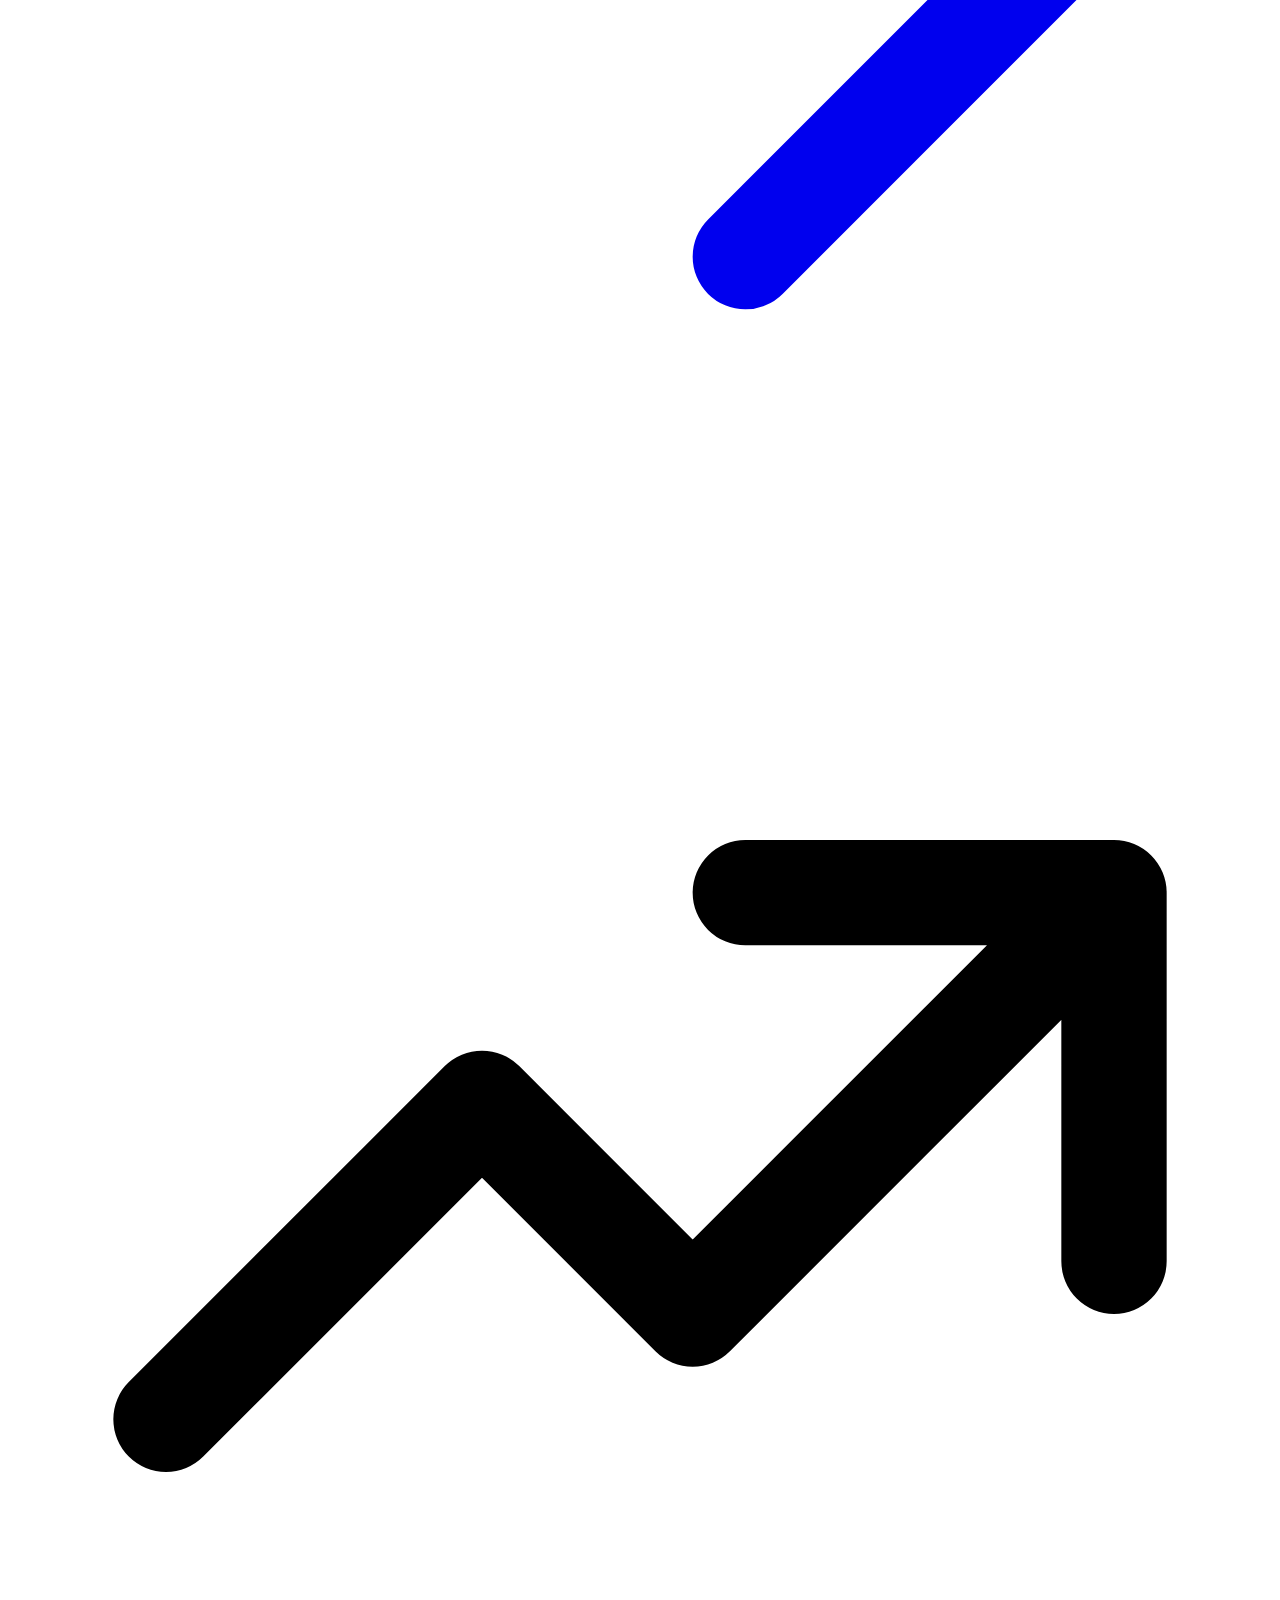
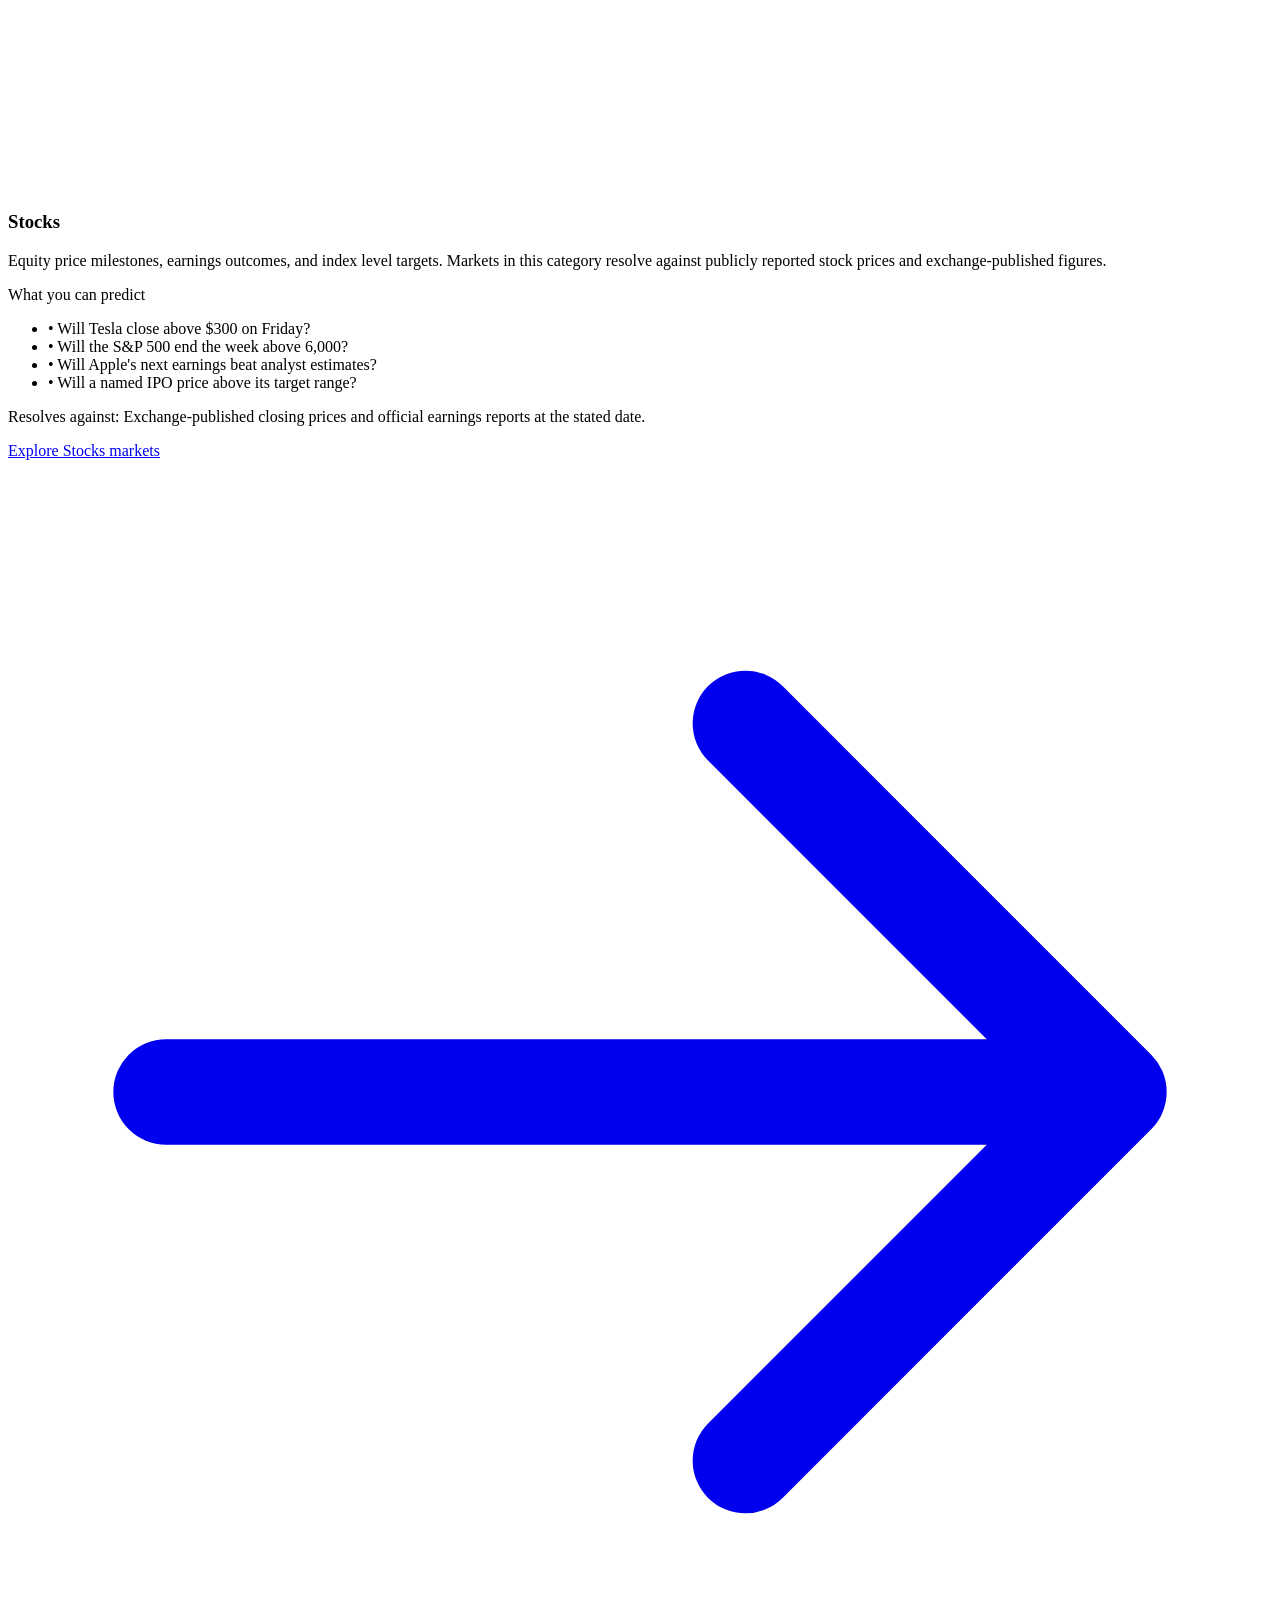
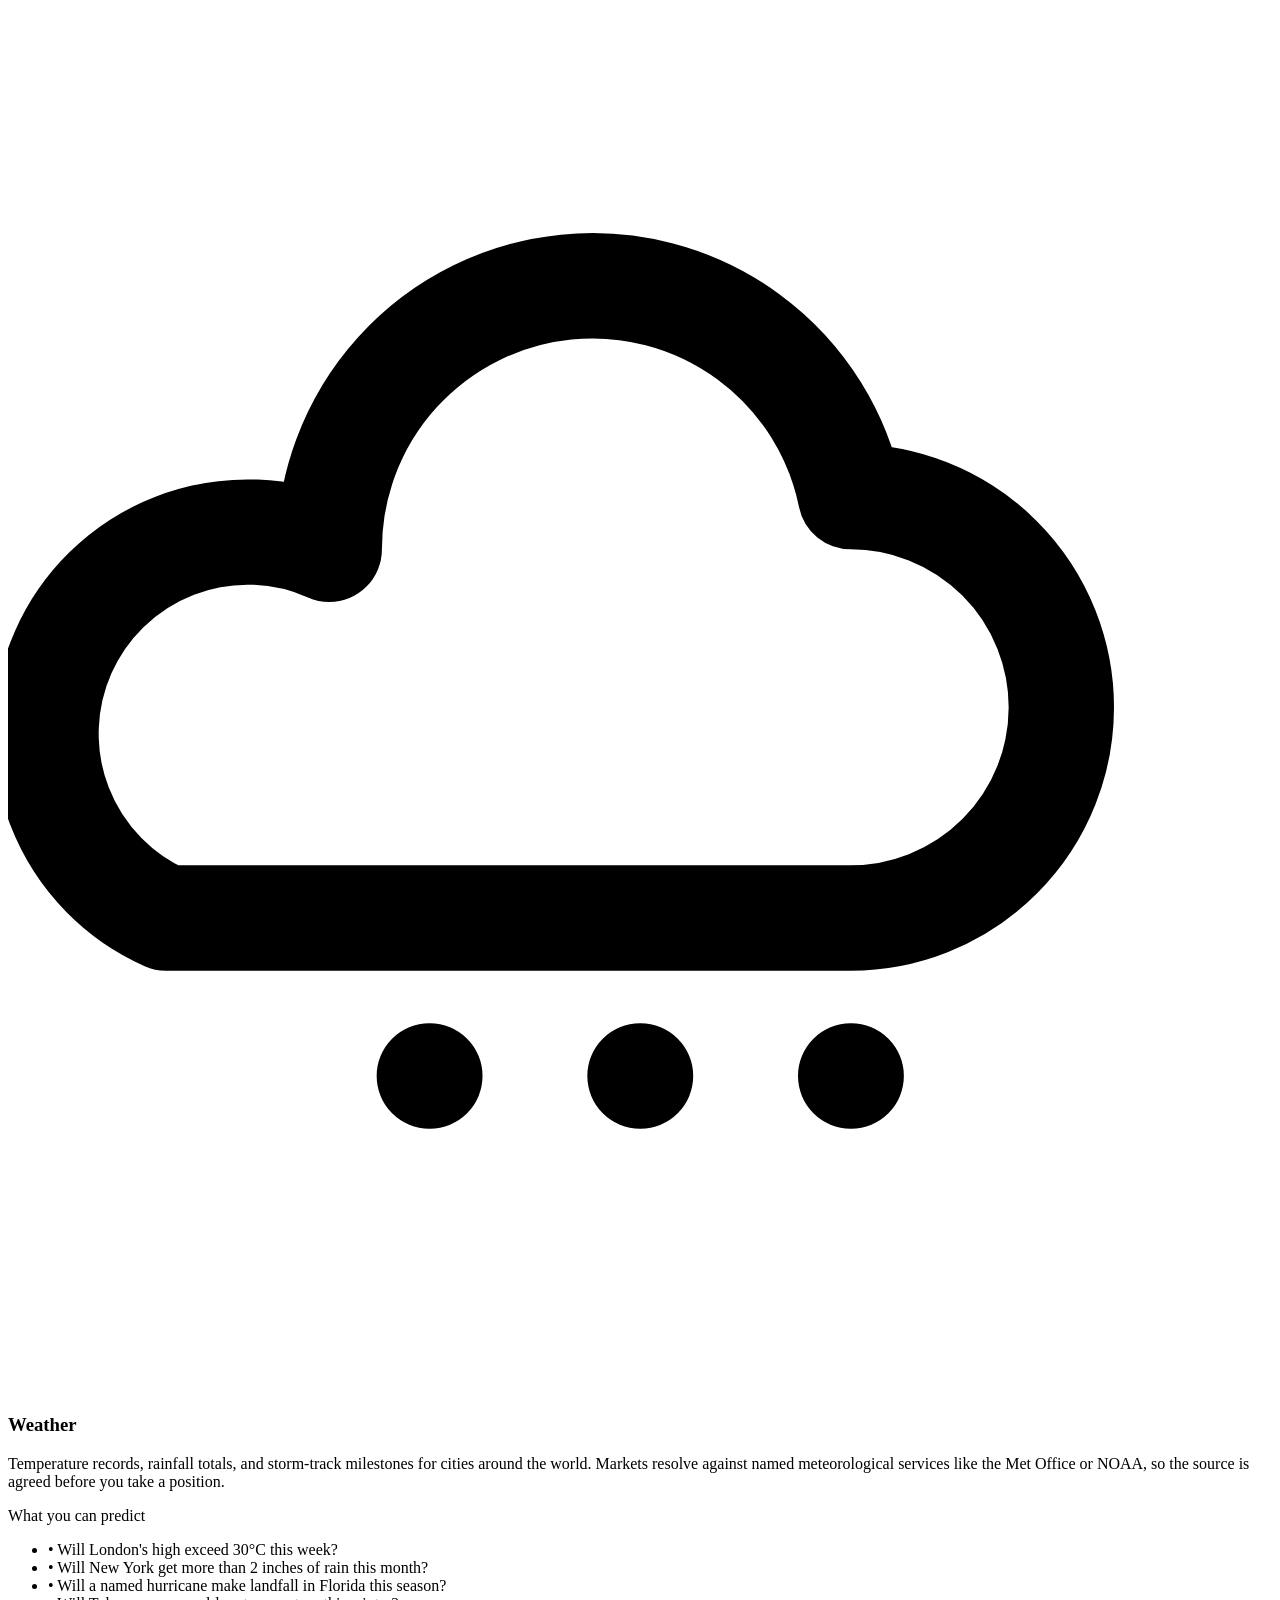
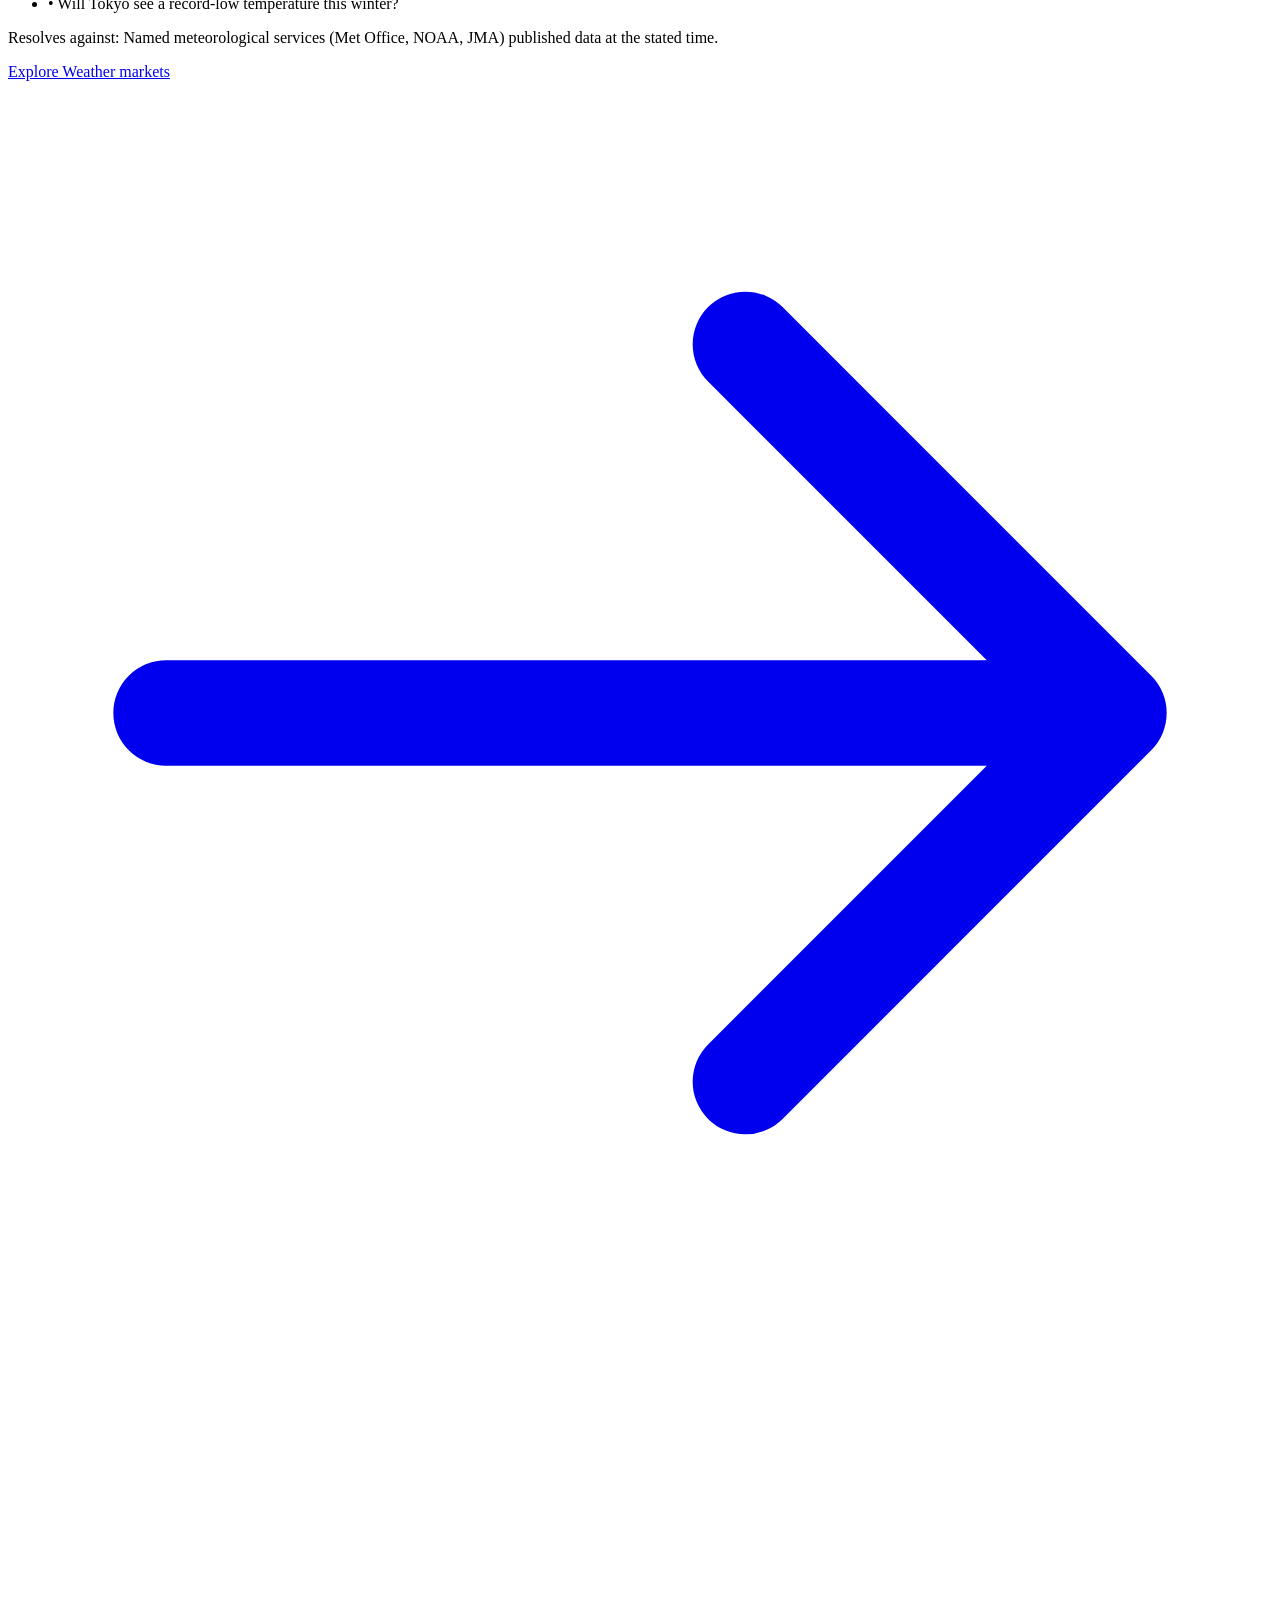
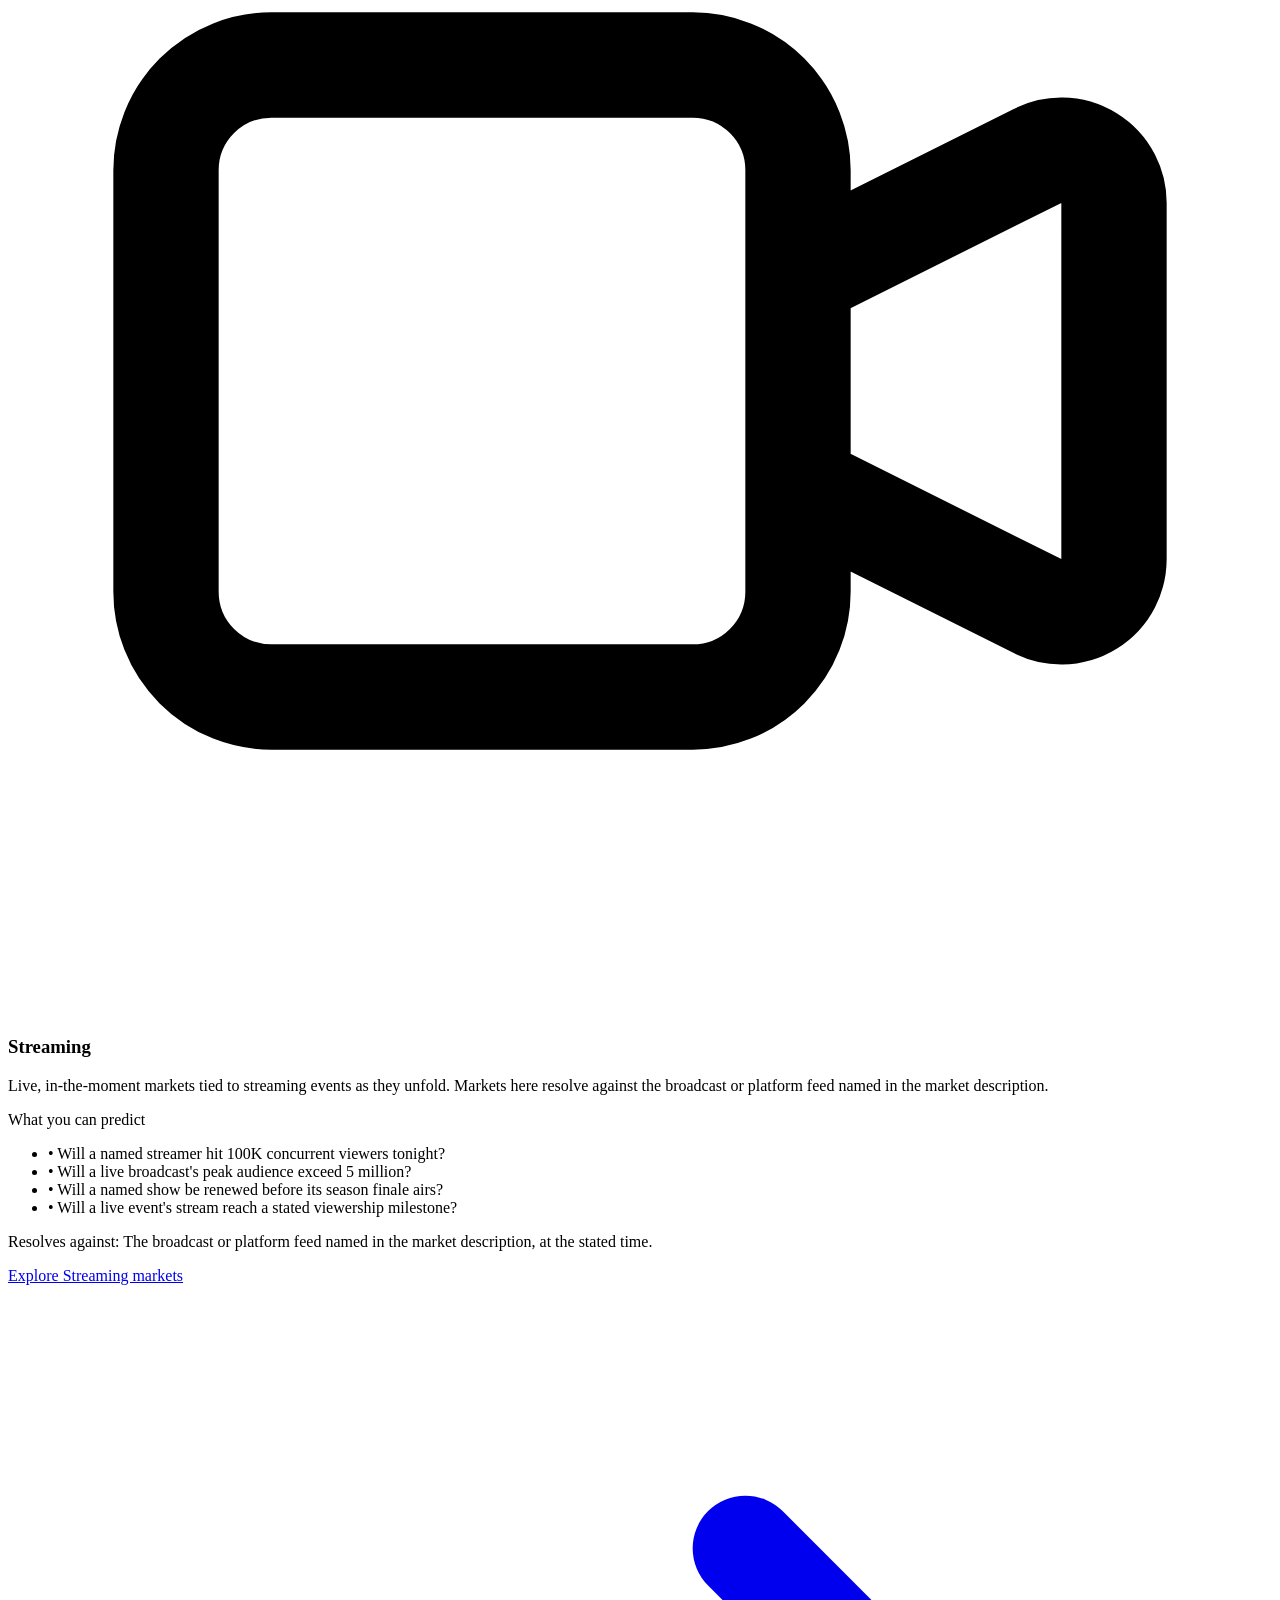
==== commit 519a28c8: "Add Practise on live markets section with embedded Playmatez practice widget" ====
--- a/public/categories.html
+++ b/public/categories.html
@@ -10,7 +10,7 @@
     <title>Categories — Prediction Markets 101</title>
     <meta
       name="description"
-      content="The market categories available on Playmatez — crypto, finance, politics, global events, weather, sports, pop culture, and more."
+      content="The market categories available on Playmatez — crypto, stocks, weather, streaming, finance, sports, politics, pop culture, global, and esports. Learn how each category works and explore live markets."
     />
     <meta name="author" content="Prediction Markets 101" />
 
@@ -19,7 +19,7 @@
     <meta property="og:title" content="Categories — Prediction Markets 101" />
     <meta
       property="og:description"
-      content="The market categories available on Playmatez — crypto, finance, politics, global events, weather, sports, pop culture, and more."
+      content="The market categories available on Playmatez — crypto, stocks, weather, streaming, finance, sports, politics, pop culture, global, and esports. Learn how each category works and explore live markets."
     />
     <meta property="og:image" content="https://predictionmarkets101.academy/articles/resolution-criteria.webp" />
 
@@ -27,7 +27,7 @@
     <meta name="twitter:title" content="Categories — Prediction Markets 101" />
     <meta
       name="twitter:description"
-      content="The market categories available on Playmatez — crypto, finance, politics, global events, weather, sports, pop culture, and more."
+      content="The market categories available on Playmatez — crypto, stocks, weather, streaming, finance, sports, politics, pop culture, global, and esports. Learn how each category works and explore live markets."
     />
     <meta name="twitter:image" content="https://predictionmarkets101.academy/articles/resolution-criteria.webp" />
 
@@ -71,11 +71,36 @@
     <style>
       html { scroll-behavior: smooth; }
       *:focus-visible { outline: 2px solid #B8915B; outline-offset: 2px; }
+
+      /* ─── Section background textures (matching homepage) ─── */
+      .section-bg-slateblue {
+        background-color: rgba(62, 70, 81, 0.06);
+        background-image:
+          radial-gradient(ellipse 80% 70% at 50% 30%, rgba(62, 70, 81, 0.14), transparent 75%);
+      }
+      .section-bg-navy {
+        background-color: rgba(18, 56, 45, 0.04);
+        background-image:
+          radial-gradient(ellipse 80% 70% at 50% 30%, rgba(18, 56, 45, 0.10), transparent 75%);
+      }
+      .section-bg-teal {
+        background-color: rgba(184, 145, 91, 0.06);
+        background-image:
+          radial-gradient(ellipse 80% 70% at 50% 30%, rgba(184, 145, 91, 0.14), transparent 75%);
+      }
+      .section-bg-terracotta {
+        background-color: rgba(106, 36, 49, 0.05);
+        background-image:
+          radial-gradient(ellipse 80% 70% at 50% 30%, rgba(106, 36, 49, 0.13), transparent 75%);
+      }
+
+      /* ─── Smooth scroll offset for anchor jumps ─── */
+      section[id] { scroll-margin-top: 80px; }
     </style>
   </head>
   <body class="bg-canvas text-charcoal font-sans">
     <div class="min-h-screen">
-      <!-- Header -->
+      <!-- ─── HEADER ─── -->
       <header class="px-6 pt-3 pb-3 sm:pt-4 sm:pb-4 bg-navy">
         <div class="mx-auto max-w-5xl flex items-center justify-between">
           <a href="/" class="inline-block">
@@ -103,204 +128,584 @@
         </div>
       </header>
 
-      <!-- Categories index -->
-      <section class="px-6 pt-16 pb-24 sm:pt-20 sm:pb-32">
+      <!-- ─── HERO / INTRO ─── -->
+      <section class="relative overflow-hidden px-6 pt-16 pb-20 sm:pt-24 sm:pb-28">
+        <div class="relative mx-auto max-w-3xl text-center">
+          <div class="mb-8 inline-flex items-center gap-2 rounded-full bg-navy/5 px-4 py-1.5 text-xs font-medium text-navy-light uppercase tracking-[0.15em]">
+            <svg class="h-3.5 w-3.5" fill="none" stroke="currentColor" viewBox="0 0 24 24" stroke-width="2"><path stroke-linecap="round" stroke-linejoin="round" d="M4 6h16M4 12h16M4 18h7" /></svg>
+            <span>Market Categories</span>
+          </div>
+          <h1 class="font-serif text-4xl sm:text-5xl text-navy font-semibold leading-[1.05] mb-6">
+            Markets for every interest
+          </h1>
+          <div class="mx-auto mb-6 h-px w-12 bg-teal/40"></div>
+          <p class="text-lg sm:text-xl text-charcoal/75 leading-relaxed max-w-2xl mx-auto">
+            Prediction markets span far more than politics. Playmatez offers
+            markets across ten categories — from crypto and stocks to weather,
+            sports, and esports. Each one names its resolution source before it
+            opens, so you always know what determines the outcome.
+          </p>
+        </div>
+      </section>
+
+      <!-- ─── HOW CATEGORIES WORK (educational bridge) ─── -->
+      <section class="relative overflow-hidden px-6 py-20 sm:py-24">
+        <div class="section-bg-teal absolute inset-0 pointer-events-none"></div>
+        <div class="relative mx-auto max-w-3xl">
+          <div class="mb-12 text-center">
+            <h2 class="font-serif text-2xl sm:text-3xl text-navy">How categories work</h2>
+            <div class="mx-auto mt-4 h-px w-12 bg-teal/40"></div>
+          </div>
+          <div class="grid gap-5 sm:grid-cols-3">
+            <div class="rounded-xl border border-navy/10 bg-white p-6 shadow-card">
+              <div class="mb-3 inline-flex items-center justify-center h-10 w-10 rounded-full bg-teal/10">
+                <svg class="h-5 w-5 text-teal" fill="none" stroke="currentColor" viewBox="0 0 24 24" stroke-width="2"><path stroke-linecap="round" stroke-linejoin="round" d="M9 12l2 2 4-4m6 2a9 9 0 11-18 0 9 9 0 0118 0z" /></svg>
+              </div>
+              <h3 class="font-serif text-lg text-navy mb-2">Resolution source is named first</h3>
+              <p class="text-sm text-charcoal/70 leading-relaxed">
+                Every market states the public source that will determine its
+                outcome — an official result, a published index, a named data
+                feed — before anyone takes a position.
+              </p>
+            </div>
+            <div class="rounded-xl border border-navy/10 bg-white p-6 shadow-card">
+              <div class="mb-3 inline-flex items-center justify-center h-10 w-10 rounded-full bg-navy/10">
+                <svg class="h-5 w-5 text-navy-light" fill="none" stroke="currentColor" viewBox="0 0 24 24" stroke-width="2"><path stroke-linecap="round" stroke-linejoin="round" d="M12 8v4l3 3m6-3a9 9 0 11-18 0 9 9 0 0118 0z" /></svg>
+              </div>
+              <h3 class="font-serif text-lg text-navy mb-2">Markets close before the event</h3>
+              <p class="text-sm text-charcoal/70 leading-relaxed">
+                Trading locks before the event starts, so the crowd's
+                expectation is captured in advance — not changed mid-event.
+                The final price reflects what participants collectively believed.
+              </p>
+            </div>
+            <div class="rounded-xl border border-navy/10 bg-white p-6 shadow-card">
+              <div class="mb-3 inline-flex items-center justify-center h-10 w-10 rounded-full bg-terracotta/10">
+                <svg class="h-5 w-5 text-terracotta" fill="none" stroke="currentColor" viewBox="0 0 24 24" stroke-width="2"><path stroke-linecap="round" stroke-linejoin="round" d="M3 6l3 1m0 0l-3 9a5.002 5.002 0 006.001 0M6 7l3 9m6-9l3-1m-3 1l3 9a5.002 5.002 0 006.001 0M18 7l3 9m-9-4h.01M15 12h.01M21 12h.01M12 12h.01" /></svg>
+              </div>
+              <h3 class="font-serif text-lg text-navy mb-2">Price is probability, not certainty</h3>
+              <p class="text-sm text-charcoal/70 leading-relaxed">
+                A 70 cent share implies a 70% chance — which means there's still a
+                30% chance it doesn't happen. Understanding that distinction is
+                the single most important habit for newcomers.
+              </p>
+            </div>
+          </div>
+          <p class="mt-8 text-center text-sm text-navy-light/70">
+            Want the deeper explanation?{" "}
+            <a href="/#get-the-guide" class="text-navy-light hover:text-navy underline decoration-navy-light/30 hover:decoration-navy-light transition-colors font-medium">
+              Get the free guide
+            </a>{" "}
+            or{" "}
+            <a href="/articles" class="text-navy-light hover:text-navy underline decoration-navy-light/30 hover:decoration-navy-light transition-colors font-medium">
+              read our articles
+            </a>{" "}
+            on resolution criteria, fees, and common mistakes.
+          </p>
+        </div>
+      </section>
+
+      <!-- ─── CATEGORY SECTIONS ─── -->
+      <section class="px-6 py-20 sm:py-28">
         <div class="mx-auto max-w-4xl">
           <div class="mb-14 text-center">
-            <h1 class="font-serif text-3xl sm:text-4xl text-navy font-semibold">
-              Categories
-            </h1>
+            <h2 class="font-serif text-2xl sm:text-3xl text-navy">Explore each category</h2>
             <div class="mx-auto mt-4 h-px w-12 bg-teal/40"></div>
             <p class="mt-6 text-lg text-charcoal/70 leading-relaxed max-w-2xl mx-auto">
-              The market categories available on Playmatez, from short form
-              entertainment to global events.
+              Ten categories, each with its own resolution approach. Click
+              through to see live markets on Playmatez.
             </p>
           </div>
 
-          <div class="grid gap-6 sm:grid-cols-2 lg:grid-cols-3">
-            <!-- Crypto -->
-            <a
-              href="https://picks.playmatez.cc"
-              target="_blank"
-              rel="noopener noreferrer"
-              class="group flex flex-col rounded-xl border border-navy/10 bg-white p-6 shadow-card hover:shadow-card-hover hover:border-navy/20 transition-all duration-300"
-            >
-              <div class="mb-4 inline-flex items-center justify-center h-11 w-11 rounded-full bg-teal/10">
-                <svg class="h-5 w-5 text-teal" fill="none" stroke="currentColor" viewBox="0 0 24 24" stroke-width="2"><path stroke-linecap="round" stroke-linejoin="round" d="M3 12l2-2m0 0l7-7 7 7M5 10v10a1 1 0 001 1h3m10-11l2 2m-2-2v10a1 1 0 01-1 1h-3m-6 0a1 1 0 001-1v-4a1 1 0 011-1h2a1 1 0 011 1v4a1 1 0 001 1m-6 0h6" /></svg>
-              </div>
-              <h2 class="font-serif text-xl text-navy mb-2 group-hover:text-navy-dark transition-colors">
-                Crypto
-              </h2>
-              <p class="text-sm text-charcoal/70 leading-relaxed flex-1">
-                Bitcoin price milestones, token launch events, and on-chain milestones. Markets in this category track whether a major cryptocurrency will hit a specific price or market cap by a stated deadline.
-              </p>
-              <span class="mt-4 text-xs font-medium text-teal group-hover:text-teal-dark transition-colors">
-                Explore markets &rarr;
-              </span>
-            </a>
-
-            <!-- Finance -->
-            <a
-              href="https://picks.playmatez.cc"
-              target="_blank"
-              rel="noopener noreferrer"
-              class="group flex flex-col rounded-xl border border-navy/10 bg-white p-6 shadow-card hover:shadow-card-hover hover:border-navy/20 transition-all duration-300"
-            >
-              <div class="mb-4 inline-flex items-center justify-center h-11 w-11 rounded-full bg-navy/10">
-                <svg class="h-5 w-5 text-navy-light" fill="none" stroke="currentColor" viewBox="0 0 24 24" stroke-width="2"><path stroke-linecap="round" stroke-linejoin="round" d="M3 13.125C3 13.5253 3.33579 13.875 3.75 13.875H6.75C7.16421 13.875 7.5 13.5253 7.5 13.125V10.875C7.5 10.4747 7.16421 10.125 6.75 10.125H3.75C3.33579 10.125 3 10.4747 3 10.875V13.125Z M8.25 13.125C8.25 13.5253 8.58579 13.875 9 13.875H12C12.4142 13.875 12.75 13.5253 12.75 13.125V7.875C12.75 7.47472 12.4142 7.125 12 7.125H9C8.58579 7.125 8.25 7.47472 8.25 7.875V13.125ZM13.5 13.125C13.5 13.5253 13.8358 13.875 14.25 13.875H17.25C17.6642 13.875 18 13.5253 18 13.125V4.875C18 4.47472 17.6642 4.125 17.25 4.125H14.25C13.8358 4.125 13.5 4.47472 13.5 4.875V13.125Z" /></svg>
-              </div>
-              <h2 class="font-serif text-xl text-navy mb-2 group-hover:text-navy-dark transition-colors">
-                Finance
-              </h2>
-              <p class="text-sm text-charcoal/70 leading-relaxed flex-1">
-                Economic indicators, central bank decisions, and corporate earnings outcomes. Markets here resolve against publicly reported figures like inflation prints, interest rate moves, and quarterly results.
-              </p>
-              <span class="mt-4 text-xs font-medium text-teal group-hover:text-teal-dark transition-colors">
-                Explore markets &rarr;
-              </span>
-            </a>
-
-            <!-- Politics -->
-            <a
-              href="https://picks.playmatez.cc"
-              target="_blank"
-              rel="noopener noreferrer"
-              class="group flex flex-col rounded-xl border border-navy/10 bg-white p-6 shadow-card hover:shadow-card-hover hover:border-navy/20 transition-all duration-300"
-            >
-              <div class="mb-4 inline-flex items-center justify-center h-11 w-11 rounded-full bg-terracotta/10">
-                <svg class="h-5 w-5 text-terracotta" fill="none" stroke="currentColor" viewBox="0 0 24 24" stroke-width="2"><path stroke-linecap="round" stroke-linejoin="round" d="M3 21v-4m0 0V5a2 2 0 012-2h6.5a1 1 0 01.8.4l2.7 3.6a1 1 0 00.8.4H19a2 2 0 012 2v8M3 17h18M9 6h6m-9 8h2m4 0h2" /></svg>
-              </div>
-              <h2 class="font-serif text-xl text-navy mb-2 group-hover:text-navy-dark transition-colors">
-                Politics
-              </h2>
-              <p class="text-sm text-charcoal/70 leading-relaxed flex-1">
-                Election outcomes, legislative deadlines, and policy decisions across major democracies. Every market names its resolution source — typically an official result or a named public record — before it opens.
-              </p>
-              <span class="mt-4 text-xs font-medium text-teal group-hover:text-teal-dark transition-colors">
-                Explore markets &rarr;
-              </span>
-            </a>
-
-            <!-- Global -->
-            <a
-              href="https://picks.playmatez.cc"
-              target="_blank"
-              rel="noopener noreferrer"
-              class="group flex flex-col rounded-xl border border-navy/10 bg-white p-6 shadow-card hover:shadow-card-hover hover:border-navy/20 transition-all duration-300"
-            >
-              <div class="mb-4 inline-flex items-center justify-center h-11 w-11 rounded-full bg-slateblue/10">
-                <svg class="h-5 w-5 text-slateblue" fill="none" stroke="currentColor" viewBox="0 0 24 24" stroke-width="2"><path stroke-linecap="round" stroke-linejoin="round" d="M12 21a9 9 0 100-18 9 9 0 000 18zm0 0c2.485 0 4.5-4.03 4.5-9S14.485 3 12 3m0 18c-2.485 0-4.5-4.03-4.5-9S9.515 3 12 3m-9 9h18" /></svg>
-              </div>
-              <h2 class="font-serif text-xl text-navy mb-2 group-hover:text-navy-dark transition-colors">
-                Global
-              </h2>
-              <p class="text-sm text-charcoal/70 leading-relaxed flex-1">
-                Geopolitical events, international summits, and breaking global developments. These markets cover outcomes that cross borders, from treaty announcements to humanitarian milestones, each tied to a specific named source.
-              </p>
-              <span class="mt-4 text-xs font-medium text-teal group-hover:text-teal-dark transition-colors">
-                Explore markets &rarr;
-              </span>
-            </a>
-
-            <!-- Weather -->
-            <a
-              href="https://picks.playmatez.cc"
-              target="_blank"
-              rel="noopener noreferrer"
-              class="group flex flex-col rounded-xl border border-navy/10 bg-white p-6 shadow-card hover:shadow-card-hover hover:border-navy/20 transition-all duration-300"
-            >
-              <div class="mb-4 inline-flex items-center justify-center h-11 w-11 rounded-full bg-teal/10">
-                <svg class="h-5 w-5 text-teal-dark" fill="none" stroke="currentColor" viewBox="0 0 24 24" stroke-width="2"><path stroke-linecap="round" stroke-linejoin="round" d="M3 15h13a4 4 0 100-8 5 5 0 00-9.9 1A3.5 3.5 0 003 15z M8 18h.01M12 18h.01M16 18h.01" /></svg>
-              </div>
-              <h2 class="font-serif text-xl text-navy mb-2 group-hover:text-navy-dark transition-colors">
-                Weather
-              </h2>
-              <p class="text-sm text-charcoal/70 leading-relaxed flex-1">
-                Temperature records, rainfall totals, and storm-track milestones for cities around the world. Markets resolve against named meteorological services like the Met Office or NOAA, so the source is agreed before you take a position.
-              </p>
-              <span class="mt-4 text-xs font-medium text-teal group-hover:text-teal-dark transition-colors">
-                Explore markets &rarr;
-              </span>
-            </a>
-
-            <!-- Sports -->
-            <a
-              href="https://picks.playmatez.cc"
-              target="_blank"
-              rel="noopener noreferrer"
-              class="group flex flex-col rounded-xl border border-navy/10 bg-white p-6 shadow-card hover:shadow-card-hover hover:border-navy/20 transition-all duration-300"
-            >
-              <div class="mb-4 inline-flex items-center justify-center h-11 w-11 rounded-full bg-terracotta/10">
-                <svg class="h-5 w-5 text-terracotta" fill="none" stroke="currentColor" viewBox="0 0 24 24" stroke-width="2"><path stroke-linecap="round" stroke-linejoin="round" d="M9 19V6l12-3v13M9 19c0 1.657-1.343 3-3 3s-3-1.343-3-3 1.343-3 3-3 3 1.343 3 3zm12-3c0 1.657-1.343 3-3 3s-3-1.343-3-3 1.343-3 3-3 3 1.343 3 3z" /></svg>
-              </div>
-              <h2 class="font-serif text-xl text-navy mb-2 group-hover:text-navy-dark transition-colors">
-                Sports
-              </h2>
-              <p class="text-sm text-charcoal/70 leading-relaxed flex-1">
-                Match results, player performance milestones, and season-long props across major leagues. Markets close before the event starts and resolve against the official result reported by the league or competition.
-              </p>
-              <span class="mt-4 text-xs font-medium text-teal group-hover:text-teal-dark transition-colors">
-                Explore markets &rarr;
-              </span>
-            </a>
-
-            <!-- Pop -->
-            <a
-              href="https://picks.playmatez.cc"
-              target="_blank"
-              rel="noopener noreferrer"
-              class="group flex flex-col rounded-xl border border-navy/10 bg-white p-6 shadow-card hover:shadow-card-hover hover:border-navy/20 transition-all duration-300"
-            >
-              <div class="mb-4 inline-flex items-center justify-center h-11 w-11 rounded-full bg-navy/10">
-                <svg class="h-5 w-5 text-navy-light" fill="none" stroke="currentColor" viewBox="0 0 24 24" stroke-width="2"><path stroke-linecap="round" stroke-linejoin="round" d="M9 19V6l12-3v13M9 19c0 1.657-1.343 3-3 3s-3-1.343-3-3 1.343-3 3-3 3 1.343 3 3zm12-3c0 1.657-1.343 3-3 3s-3-1.343-3-3 1.343-3 3-3 3 1.343 3 3z" /></svg>
-              </div>
-              <h2 class="font-serif text-xl text-navy mb-2 group-hover:text-navy-dark transition-colors">
-                Pop
-              </h2>
-              <p class="text-sm text-charcoal/70 leading-relaxed flex-1">
-                Entertainment awards, chart positions, and culture-defining moments. Markets in this category cover everything from box office milestones to reality show outcomes, each resolving against a named public announcement or published list.
-              </p>
-              <span class="mt-4 text-xs font-medium text-teal group-hover:text-teal-dark transition-colors">
-                Explore markets &rarr;
-              </span>
-            </a>
-
-            <!-- Streaming Predictions — Coming Soon -->
-            <div
-              class="flex flex-col rounded-xl border border-dashed border-navy/15 bg-navy/[0.02] p-6"
-            >
-              <div class="mb-4 inline-flex items-center justify-center h-11 w-11 rounded-full bg-navy/5">
-                <svg class="h-5 w-5 text-navy-light/50" fill="none" stroke="currentColor" viewBox="0 0 24 24" stroke-width="2"><path stroke-linecap="round" stroke-linejoin="round" d="M15 10l4.553-2.276A1 1 0 0121 8.618v6.764a1 1 0 01-1.447.894L15 14M5 18h8a2 2 0 002-2V8a2 2 0 00-2-2H5a2 2 0 00-2 2v8a2 2 0 002 2z" /></svg>
-              </div>
-              <h2 class="font-serif text-xl text-navy/70 mb-2">
-                Streaming Predictions
-              </h2>
-              <p class="text-sm text-charcoal/50 leading-relaxed flex-1">
-                Live, in-the-moment markets tied to streaming events as they unfold. This category is still in development.
-              </p>
-              <span class="mt-4 text-xs font-medium text-navy-light/50 uppercase tracking-[0.12em]">
-                Coming Soon
-              </span>
-            </div>
-          </div>
-
-          <!-- General mechanics pointer -->
-          <div class="mt-12 text-center">
-            <p class="text-sm text-navy-light/70">
-              Looking for the mechanics behind these markets?{" "}
-              <a
-                href="/articles"
-                class="text-navy-light hover:text-navy underline decoration-navy-light/30 hover:decoration-navy-light transition-colors font-medium"
-              >
-                Our articles
-              </a>
-              {" "}cover resolution criteria, fees, and common mistakes that apply across every category.
-            </p>
+          <div class="space-y-10">
+
+            <!-- ─── 1. CRYPTO ─── -->
+            <div id="crypto" class="rounded-2xl border border-navy/10 bg-white p-8 shadow-card overflow-hidden relative">
+              <div class="flex flex-col sm:flex-row gap-6">
+                <div class="sm:w-48 shrink-0">
+                  <div class="mb-4 inline-flex items-center justify-center h-12 w-12 rounded-full bg-teal/10">
+                    <svg class="h-6 w-6 text-teal" fill="none" stroke="currentColor" viewBox="0 0 24 24" stroke-width="2"><path stroke-linecap="round" stroke-linejoin="round" d="M3 12l2-2m0 0l7-7 7 7M5 10v10a1 1 0 001 1h3m10-11l2 2m-2-2v10a1 1 0 01-1 1h-3m-6 0a1 1 0 001-1v-4a1 1 0 011-1h2a1 1 0 011 1v4a1 1 0 001 1m-6 0h6" /></svg>
+                  </div>
+                  <h3 class="font-serif text-2xl text-navy">Crypto</h3>
+                </div>
+                <div class="flex-1">
+                  <p class="text-charcoal/80 leading-relaxed mb-5">
+                    Bitcoin price milestones, token launch events, and on-chain
+                    milestones. Markets in this category track whether a major
+                    cryptocurrency will hit a specific price or market cap by a
+                    stated deadline.
+                  </p>
+                  <div class="mb-5">
+                    <p class="text-xs font-semibold text-navy-light uppercase tracking-[0.12em] mb-2">What you can predict</p>
+                    <ul class="space-y-1.5 text-sm text-charcoal/75">
+                      <li class="flex items-start gap-2"><span class="text-teal mt-0.5">&bull;</span> Will Bitcoin hit $100K by December 31?</li>
+                      <li class="flex items-start gap-2"><span class="text-teal mt-0.5">&bull;</span> Will a new stablecoin launch this quarter?</li>
+                      <li class="flex items-start gap-2"><span class="text-teal mt-0.5">&bull;</span> Will Ethereum's market cap exceed $500B by year-end?</li>
+                      <li class="flex items-start gap-2"><span class="text-teal mt-0.5">&bull;</span> Will a named token be listed on a top-5 exchange this month?</li>
+                    </ul>
+                  </div>
+                  <div class="mb-6 rounded-lg bg-navy/[0.03] px-4 py-3">
+                    <p class="text-xs text-charcoal/60">
+                      <span class="font-semibold text-navy-light">Resolves against:</span>
+                      Publicly reported prices from named exchanges and on-chain data at the stated deadline.
+                    </p>
+                  </div>
+                  <a
+                    href="https://picks.playmatez.cc/arena?category=crypto"
+                    target="_blank"
+                    rel="noopener noreferrer"
+                    class="inline-flex items-center justify-center gap-2 rounded-lg bg-teal px-6 py-3 text-sm font-semibold text-white shadow-card hover:bg-teal-dark hover:shadow-card-hover active:scale-[0.98] transition-all duration-200"
+                  >
+                    Explore Crypto markets
+                    <svg class="h-4 w-4" fill="none" stroke="currentColor" viewBox="0 0 24 24" stroke-width="2"><path stroke-linecap="round" stroke-linejoin="round" d="M14 5l7 7m0 0l-7 7m7-7H3" /></svg>
+                  </a>
+                </div>
+              </div>
+            </div>
+
+            <!-- ─── 2. STOCKS ─── -->
+            <div id="stocks" class="rounded-2xl border border-navy/10 bg-white p-8 shadow-card overflow-hidden relative">
+              <div class="flex flex-col sm:flex-row gap-6">
+                <div class="sm:w-48 shrink-0">
+                  <div class="mb-4 inline-flex items-center justify-center h-12 w-12 rounded-full bg-teal/10">
+                    <svg class="h-6 w-6 text-teal" fill="none" stroke="currentColor" viewBox="0 0 24 24" stroke-width="2"><path stroke-linecap="round" stroke-linejoin="round" d="M3 17l6-6 4 4 8-8M14 7h7v7" /></svg>
+                  </div>
+                  <h3 class="font-serif text-2xl text-navy">Stocks</h3>
+                </div>
+                <div class="flex-1">
+                  <p class="text-charcoal/80 leading-relaxed mb-5">
+                    Equity price milestones, earnings outcomes, and index level
+                    targets. Markets in this category resolve against publicly
+                    reported stock prices and exchange-published figures.
+                  </p>
+                  <div class="mb-5">
+                    <p class="text-xs font-semibold text-navy-light uppercase tracking-[0.12em] mb-2">What you can predict</p>
+                    <ul class="space-y-1.5 text-sm text-charcoal/75">
+                      <li class="flex items-start gap-2"><span class="text-teal mt-0.5">&bull;</span> Will Tesla close above $300 on Friday?</li>
+                      <li class="flex items-start gap-2"><span class="text-teal mt-0.5">&bull;</span> Will the S&amp;P 500 end the week above 6,000?</li>
+                      <li class="flex items-start gap-2"><span class="text-teal mt-0.5">&bull;</span> Will Apple's next earnings beat analyst estimates?</li>
+                      <li class="flex items-start gap-2"><span class="text-teal mt-0.5">&bull;</span> Will a named IPO price above its target range?</li>
+                    </ul>
+                  </div>
+                  <div class="mb-6 rounded-lg bg-navy/[0.03] px-4 py-3">
+                    <p class="text-xs text-charcoal/60">
+                      <span class="font-semibold text-navy-light">Resolves against:</span>
+                      Exchange-published closing prices and official earnings reports at the stated date.
+                    </p>
+                  </div>
+                  <a
+                    href="https://picks.playmatez.cc/arena?category=stocks"
+                    target="_blank"
+                    rel="noopener noreferrer"
+                    class="inline-flex items-center justify-center gap-2 rounded-lg bg-teal px-6 py-3 text-sm font-semibold text-white shadow-card hover:bg-teal-dark hover:shadow-card-hover active:scale-[0.98] transition-all duration-200"
+                  >
+                    Explore Stocks markets
+                    <svg class="h-4 w-4" fill="none" stroke="currentColor" viewBox="0 0 24 24" stroke-width="2"><path stroke-linecap="round" stroke-linejoin="round" d="M14 5l7 7m0 0l-7 7m7-7H3" /></svg>
+                  </a>
+                </div>
+              </div>
+            </div>
+
+            <!-- ─── 3. WEATHER ─── -->
+            <div id="weather" class="rounded-2xl border border-navy/10 bg-white p-8 shadow-card overflow-hidden relative">
+              <div class="flex flex-col sm:flex-row gap-6">
+                <div class="sm:w-48 shrink-0">
+                  <div class="mb-4 inline-flex items-center justify-center h-12 w-12 rounded-full bg-slateblue/10">
+                    <svg class="h-6 w-6 text-slateblue" fill="none" stroke="currentColor" viewBox="0 0 24 24" stroke-width="2"><path stroke-linecap="round" stroke-linejoin="round" d="M3 15h13a4 4 0 100-8 5 5 0 00-9.9 1A3.5 3.5 0 003 15z M8 18h.01M12 18h.01M16 18h.01" /></svg>
+                  </div>
+                  <h3 class="font-serif text-2xl text-navy">Weather</h3>
+                </div>
+                <div class="flex-1">
+                  <p class="text-charcoal/80 leading-relaxed mb-5">
+                    Temperature records, rainfall totals, and storm-track
+                    milestones for cities around the world. Markets resolve
+                    against named meteorological services like the Met Office or
+                    NOAA, so the source is agreed before you take a position.
+                  </p>
+                  <div class="mb-5">
+                    <p class="text-xs font-semibold text-navy-light uppercase tracking-[0.12em] mb-2">What you can predict</p>
+                    <ul class="space-y-1.5 text-sm text-charcoal/75">
+                      <li class="flex items-start gap-2"><span class="text-teal mt-0.5">&bull;</span> Will London's high exceed 30&deg;C this week?</li>
+                      <li class="flex items-start gap-2"><span class="text-teal mt-0.5">&bull;</span> Will New York get more than 2 inches of rain this month?</li>
+                      <li class="flex items-start gap-2"><span class="text-teal mt-0.5">&bull;</span> Will a named hurricane make landfall in Florida this season?</li>
+                      <li class="flex items-start gap-2"><span class="text-teal mt-0.5">&bull;</span> Will Tokyo see a record-low temperature this winter?</li>
+                    </ul>
+                  </div>
+                  <div class="mb-6 rounded-lg bg-navy/[0.03] px-4 py-3">
+                    <p class="text-xs text-charcoal/60">
+                      <span class="font-semibold text-navy-light">Resolves against:</span>
+                      Named meteorological services (Met Office, NOAA, JMA) published data at the stated time.
+                    </p>
+                  </div>
+                  <a
+                    href="https://picks.playmatez.cc/arena?category=weather"
+                    target="_blank"
+                    rel="noopener noreferrer"
+                    class="inline-flex items-center justify-center gap-2 rounded-lg bg-teal px-6 py-3 text-sm font-semibold text-white shadow-card hover:bg-teal-dark hover:shadow-card-hover active:scale-[0.98] transition-all duration-200"
+                  >
+                    Explore Weather markets
+                    <svg class="h-4 w-4" fill="none" stroke="currentColor" viewBox="0 0 24 24" stroke-width="2"><path stroke-linecap="round" stroke-linejoin="round" d="M14 5l7 7m0 0l-7 7m7-7H3" /></svg>
+                  </a>
+                </div>
+              </div>
+            </div>
+
+            <!-- ─── 4. STREAMING ─── -->
+            <div id="streaming" class="rounded-2xl border border-navy/10 bg-white p-8 shadow-card overflow-hidden relative">
+              <div class="flex flex-col sm:flex-row gap-6">
+                <div class="sm:w-48 shrink-0">
+                  <div class="mb-4 inline-flex items-center justify-center h-12 w-12 rounded-full bg-teal/10">
+                    <svg class="h-6 w-6 text-teal-dark" fill="none" stroke="currentColor" viewBox="0 0 24 24" stroke-width="2"><path stroke-linecap="round" stroke-linejoin="round" d="M15 10l4.553-2.276A1 1 0 0121 8.618v6.764a1 1 0 01-1.447.894L15 14M5 18h8a2 2 0 002-2V8a2 2 0 00-2-2H5a2 2 0 00-2 2v8a2 2 0 002 2z" /></svg>
+                  </div>
+                  <h3 class="font-serif text-2xl text-navy">Streaming</h3>
+                </div>
+                <div class="flex-1">
+                  <p class="text-charcoal/80 leading-relaxed mb-5">
+                    Live, in-the-moment markets tied to streaming events as they
+                    unfold. Markets here resolve against the broadcast or platform
+                    feed named in the market description.
+                  </p>
+                  <div class="mb-5">
+                    <p class="text-xs font-semibold text-navy-light uppercase tracking-[0.12em] mb-2">What you can predict</p>
+                    <ul class="space-y-1.5 text-sm text-charcoal/75">
+                      <li class="flex items-start gap-2"><span class="text-teal mt-0.5">&bull;</span> Will a named streamer hit 100K concurrent viewers tonight?</li>
+                      <li class="flex items-start gap-2"><span class="text-teal mt-0.5">&bull;</span> Will a live broadcast's peak audience exceed 5 million?</li>
+                      <li class="flex items-start gap-2"><span class="text-teal mt-0.5">&bull;</span> Will a named show be renewed before its season finale airs?</li>
+                      <li class="flex items-start gap-2"><span class="text-teal mt-0.5">&bull;</span> Will a live event's stream reach a stated viewership milestone?</li>
+                    </ul>
+                  </div>
+                  <div class="mb-6 rounded-lg bg-navy/[0.03] px-4 py-3">
+                    <p class="text-xs text-charcoal/60">
+                      <span class="font-semibold text-navy-light">Resolves against:</span>
+                      The broadcast or platform feed named in the market description, at the stated time.
+                    </p>
+                  </div>
+                  <a
+                    href="https://picks.playmatez.cc/arena?category=streaming"
+                    target="_blank"
+                    rel="noopener noreferrer"
+                    class="inline-flex items-center justify-center gap-2 rounded-lg bg-teal px-6 py-3 text-sm font-semibold text-white shadow-card hover:bg-teal-dark hover:shadow-card-hover active:scale-[0.98] transition-all duration-200"
+                  >
+                    Explore Streaming markets
+                    <svg class="h-4 w-4" fill="none" stroke="currentColor" viewBox="0 0 24 24" stroke-width="2"><path stroke-linecap="round" stroke-linejoin="round" d="M14 5l7 7m0 0l-7 7m7-7H3" /></svg>
+                  </a>
+                </div>
+              </div>
+            </div>
+
+            <!-- ─── 5. FINANCE ─── -->
+            <div id="finance" class="rounded-2xl border border-navy/10 bg-white p-8 shadow-card overflow-hidden relative">
+              <div class="flex flex-col sm:flex-row gap-6">
+                <div class="sm:w-48 shrink-0">
+                  <div class="mb-4 inline-flex items-center justify-center h-12 w-12 rounded-full bg-navy/10">
+                    <svg class="h-6 w-6 text-navy-light" fill="none" stroke="currentColor" viewBox="0 0 24 24" stroke-width="2"><path stroke-linecap="round" stroke-linejoin="round" d="M3 13.125C3 13.5253 3.33579 13.875 3.75 13.875H6.75C7.16421 13.875 7.5 13.5253 7.5 13.125V10.875C7.5 10.4747 7.16421 10.125 6.75 10.125H3.75C3.33579 10.125 3 10.4747 3 10.875V13.125Z M8.25 13.125C8.25 13.5253 8.58579 13.875 9 13.875H12C12.4142 13.875 12.75 13.5253 12.75 13.125V7.875C12.75 7.47472 12.4142 7.125 12 7.125H9C8.58579 7.125 8.25 7.47472 8.25 7.875V13.125ZM13.5 13.125C13.5 13.5253 13.8358 13.875 14.25 13.875H17.25C17.6642 13.875 18 13.5253 18 13.125V4.875C18 4.47472 17.6642 4.125 17.25 4.125H14.25C13.8358 4.125 13.5 4.47472 13.5 4.875V13.125Z" /></svg>
+                  </div>
+                  <h3 class="font-serif text-2xl text-navy">Finance</h3>
+                </div>
+                <div class="flex-1">
+                  <p class="text-charcoal/80 leading-relaxed mb-5">
+                    Economic indicators, central bank decisions, and corporate
+                    earnings outcomes. Markets here resolve against publicly
+                    reported figures like inflation prints, interest rate moves,
+                    and quarterly results.
+                  </p>
+                  <div class="mb-5">
+                    <p class="text-xs font-semibold text-navy-light uppercase tracking-[0.12em] mb-2">What you can predict</p>
+                    <ul class="space-y-1.5 text-sm text-charcoal/75">
+                      <li class="flex items-start gap-2"><span class="text-teal mt-0.5">&bull;</span> Will the Fed cut rates at the next FOMC meeting?</li>
+                      <li class="flex items-start gap-2"><span class="text-teal mt-0.5">&bull;</span> Will UK inflation come in below 3% this quarter?</li>
+                      <li class="flex items-start gap-2"><span class="text-teal mt-0.5">&bull;</span> Will a named company's earnings beat consensus estimates?</li>
+                      <li class="flex items-start gap-2"><span class="text-teal mt-0.5">&bull;</span> Will GDP growth exceed 2% annualized this quarter?</li>
+                    </ul>
+                  </div>
+                  <div class="mb-6 rounded-lg bg-navy/[0.03] px-4 py-3">
+                    <p class="text-xs text-charcoal/60">
+                      <span class="font-semibold text-navy-light">Resolves against:</span>
+                      Official public data sources — central bank announcements, statistical office releases, and published earnings reports.
+                    </p>
+                  </div>
+                  <a
+                    href="https://picks.playmatez.cc/arena?category=finance"
+                    target="_blank"
+                    rel="noopener noreferrer"
+                    class="inline-flex items-center justify-center gap-2 rounded-lg bg-teal px-6 py-3 text-sm font-semibold text-white shadow-card hover:bg-teal-dark hover:shadow-card-hover active:scale-[0.98] transition-all duration-200"
+                  >
+                    Explore Finance markets
+                    <svg class="h-4 w-4" fill="none" stroke="currentColor" viewBox="0 0 24 24" stroke-width="2"><path stroke-linecap="round" stroke-linejoin="round" d="M14 5l7 7m0 0l-7 7m7-7H3" /></svg>
+                  </a>
+                </div>
+              </div>
+            </div>
+
+            <!-- ─── 6. SPORTS ─── -->
+            <div id="sports" class="rounded-2xl border border-navy/10 bg-white p-8 shadow-card overflow-hidden relative">
+              <div class="flex flex-col sm:flex-row gap-6">
+                <div class="sm:w-48 shrink-0">
+                  <div class="mb-4 inline-flex items-center justify-center h-12 w-12 rounded-full bg-terracotta/10">
+                    <svg class="h-6 w-6 text-terracotta" fill="none" stroke="currentColor" viewBox="0 0 24 24" stroke-width="2"><path stroke-linecap="round" stroke-linejoin="round" d="M9 19V6l12-3v13M9 19c0 1.657-1.343 3-3 3s-3-1.343-3-3 1.343-3 3-3 3 1.343 3 3zm12-3c0 1.657-1.343 3-3 3s-3-1.343-3-3 1.343-3 3-3 3 1.343 3 3z" /></svg>
+                  </div>
+                  <h3 class="font-serif text-2xl text-navy">Sports</h3>
+                </div>
+                <div class="flex-1">
+                  <p class="text-charcoal/80 leading-relaxed mb-5">
+                    Match results, player performance milestones, and
+                    season-long props across major leagues. Markets close before
+                    the event starts and resolve against the official result
+                    reported by the league or competition.
+                  </p>
+                  <div class="mb-5">
+                    <p class="text-xs font-semibold text-navy-light uppercase tracking-[0.12em] mb-2">What you can predict</p>
+                    <ul class="space-y-1.5 text-sm text-charcoal/75">
+                      <li class="flex items-start gap-2"><span class="text-teal mt-0.5">&bull;</span> Will Manchester City win the Premier League this season?</li>
+                      <li class="flex items-start gap-2"><span class="text-teal mt-0.5">&bull;</span> Will a named player score over 30 goals this season?</li>
+                      <li class="flex items-start gap-2"><span class="text-teal mt-0.5">&bull;</span> Will the Lakers make the playoffs this year?</li>
+                      <li class="flex items-start gap-2"><span class="text-teal mt-0.5">&bull;</span> Will a named tennis player win the next Grand Slam?</li>
+                    </ul>
+                  </div>
+                  <div class="mb-6 rounded-lg bg-navy/[0.03] px-4 py-3">
+                    <p class="text-xs text-charcoal/60">
+                      <span class="font-semibold text-navy-light">Resolves against:</span>
+                      Official results reported by the league or competition organizer at the stated event's conclusion.
+                    </p>
+                  </div>
+                  <a
+                    href="https://picks.playmatez.cc/arena?category=sports"
+                    target="_blank"
+                    rel="noopener noreferrer"
+                    class="inline-flex items-center justify-center gap-2 rounded-lg bg-teal px-6 py-3 text-sm font-semibold text-white shadow-card hover:bg-teal-dark hover:shadow-card-hover active:scale-[0.98] transition-all duration-200"
+                  >
+                    Explore Sports markets
+                    <svg class="h-4 w-4" fill="none" stroke="currentColor" viewBox="0 0 24 24" stroke-width="2"><path stroke-linecap="round" stroke-linejoin="round" d="M14 5l7 7m0 0l-7 7m7-7H3" /></svg>
+                  </a>
+                </div>
+              </div>
+            </div>
+
+            <!-- ─── 7. POLITICS ─── -->
+            <div id="politics" class="rounded-2xl border border-navy/10 bg-white p-8 shadow-card overflow-hidden relative">
+              <div class="flex flex-col sm:flex-row gap-6">
+                <div class="sm:w-48 shrink-0">
+                  <div class="mb-4 inline-flex items-center justify-center h-12 w-12 rounded-full bg-terracotta/10">
+                    <svg class="h-6 w-6 text-terracotta" fill="none" stroke="currentColor" viewBox="0 0 24 24" stroke-width="2"><path stroke-linecap="round" stroke-linejoin="round" d="M3 21v-4m0 0V5a2 2 0 012-2h6.5a1 1 0 01.8.4l2.7 3.6a1 1 0 00.8.4H19a2 2 0 012 2v8M3 17h18M9 6h6m-9 8h2m4 0h2" /></svg>
+                  </div>
+                  <h3 class="font-serif text-2xl text-navy">Politics</h3>
+                </div>
+                <div class="flex-1">
+                  <p class="text-charcoal/80 leading-relaxed mb-5">
+                    Election outcomes, legislative deadlines, and policy
+                    decisions across major democracies. Every market names its
+                    resolution source — typically an official result or a named
+                    public record — before it opens.
+                  </p>
+                  <div class="mb-5">
+                    <p class="text-xs font-semibold text-navy-light uppercase tracking-[0.12em] mb-2">What you can predict</p>
+                    <ul class="space-y-1.5 text-sm text-charcoal/75">
+                      <li class="flex items-start gap-2"><span class="text-teal mt-0.5">&bull;</span> Will a named candidate win the next mayoral election?</li>
+                      <li class="flex items-start gap-2"><span class="text-teal mt-0.5">&bull;</span> Will a specific bill pass before the legislative deadline?</li>
+                      <li class="flex items-start gap-2"><span class="text-teal mt-0.5">&bull;</span> Will a named policy be announced by quarter-end?</li>
+                      <li class="flex items-start gap-2"><span class="text-teal mt-0.5">&bull;</span> Will a referendum pass with over 50% of the vote?</li>
+                    </ul>
+                  </div>
+                  <div class="mb-6 rounded-lg bg-navy/[0.03] px-4 py-3">
+                    <p class="text-xs text-charcoal/60">
+                      <span class="font-semibold text-navy-light">Resolves against:</span>
+                      Official election results or named public records published by the stated authority.
+                    </p>
+                  </div>
+                  <a
+                    href="https://picks.playmatez.cc/arena?category=politics"
+                    target="_blank"
+                    rel="noopener noreferrer"
+                    class="inline-flex items-center justify-center gap-2 rounded-lg bg-teal px-6 py-3 text-sm font-semibold text-white shadow-card hover:bg-teal-dark hover:shadow-card-hover active:scale-[0.98] transition-all duration-200"
+                  >
+                    Explore Politics markets
+                    <svg class="h-4 w-4" fill="none" stroke="currentColor" viewBox="0 0 24 24" stroke-width="2"><path stroke-linecap="round" stroke-linejoin="round" d="M14 5l7 7m0 0l-7 7m7-7H3" /></svg>
+                  </a>
+                </div>
+              </div>
+            </div>
+
+            <!-- ─── 8. POP CULTURE ─── -->
+            <div id="pop-culture" class="rounded-2xl border border-navy/10 bg-white p-8 shadow-card overflow-hidden relative">
+              <div class="flex flex-col sm:flex-row gap-6">
+                <div class="sm:w-48 shrink-0">
+                  <div class="mb-4 inline-flex items-center justify-center h-12 w-12 rounded-full bg-navy/10">
+                    <svg class="h-6 w-6 text-navy-light" fill="none" stroke="currentColor" viewBox="0 0 24 24" stroke-width="2"><path stroke-linecap="round" stroke-linejoin="round" d="M9 19V6l12-3v13M9 19c0 1.657-1.343 3-3 3s-3-1.343-3-3 1.343-3 3-3 3 1.343 3 3zm12-3c0 1.657-1.343 3-3 3s-3-1.343-3-3 1.343-3 3-3 3 1.343 3 3z" /></svg>
+                  </div>
+                  <h3 class="font-serif text-2xl text-navy">Pop Culture</h3>
+                </div>
+                <div class="flex-1">
+                  <p class="text-charcoal/80 leading-relaxed mb-5">
+                    Entertainment awards, chart positions, and culture-defining
+                    moments. Markets in this category cover everything from box
+                    office milestones to reality show outcomes, each resolving
+                    against a named public announcement or published list.
+                  </p>
+                  <div class="mb-5">
+                    <p class="text-xs font-semibold text-navy-light uppercase tracking-[0.12em] mb-2">What you can predict</p>
+                    <ul class="space-y-1.5 text-sm text-charcoal/75">
+                      <li class="flex items-start gap-2"><span class="text-teal mt-0.5">&bull;</span> Will a named film win Best Picture at the next awards?</li>
+                      <li class="flex items-start gap-2"><span class="text-teal mt-0.5">&bull;</span> Will a named album debut at #1 on the official chart?</li>
+                      <li class="flex items-start gap-2"><span class="text-teal mt-0.5">&bull;</span> Will a named movie gross over $500M worldwide?</li>
+                      <li class="flex items-start gap-2"><span class="text-teal mt-0.5">&bull;</span> Will a named reality show contestant win the season?</li>
+                    </ul>
+                  </div>
+                  <div class="mb-6 rounded-lg bg-navy/[0.03] px-4 py-3">
+                    <p class="text-xs text-charcoal/60">
+                      <span class="font-semibold text-navy-light">Resolves against:</span>
+                      Named public announcements, published award results, or official chart data at the stated date.
+                    </p>
+                  </div>
+                  <a
+                    href="https://picks.playmatez.cc/arena?category=pop-culture"
+                    target="_blank"
+                    rel="noopener noreferrer"
+                    class="inline-flex items-center justify-center gap-2 rounded-lg bg-teal px-6 py-3 text-sm font-semibold text-white shadow-card hover:bg-teal-dark hover:shadow-card-hover active:scale-[0.98] transition-all duration-200"
+                  >
+                    Explore Pop Culture markets
+                    <svg class="h-4 w-4" fill="none" stroke="currentColor" viewBox="0 0 24 24" stroke-width="2"><path stroke-linecap="round" stroke-linejoin="round" d="M14 5l7 7m0 0l-7 7m7-7H3" /></svg>
+                  </a>
+                </div>
+              </div>
+            </div>
+
+            <!-- ─── 9. GLOBAL ─── -->
+            <div id="global" class="rounded-2xl border border-navy/10 bg-white p-8 shadow-card overflow-hidden relative">
+              <div class="flex flex-col sm:flex-row gap-6">
+                <div class="sm:w-48 shrink-0">
+                  <div class="mb-4 inline-flex items-center justify-center h-12 w-12 rounded-full bg-slateblue/10">
+                    <svg class="h-6 w-6 text-slateblue" fill="none" stroke="currentColor" viewBox="0 0 24 24" stroke-width="2"><path stroke-linecap="round" stroke-linejoin="round" d="M12 21a9 9 0 100-18 9 9 0 000 18zm0 0c2.485 0 4.5-4.03 4.5-9S14.485 3 12 3m0 18c-2.485 0-4.5-4.03-4.5-9S9.515 3 12 3m-9 9h18" /></svg>
+                  </div>
+                  <h3 class="font-serif text-2xl text-navy">Global</h3>
+                </div>
+                <div class="flex-1">
+                  <p class="text-charcoal/80 leading-relaxed mb-5">
+                    Geopolitical events, international summits, and breaking
+                    global developments. These markets cover outcomes that
+                    cross borders, from treaty announcements to humanitarian
+                    milestones, each tied to a specific named source.
+                  </p>
+                  <div class="mb-5">
+                    <p class="text-xs font-semibold text-navy-light uppercase tracking-[0.12em] mb-2">What you can predict</p>
+                    <ul class="space-y-1.5 text-sm text-charcoal/75">
+                      <li class="flex items-start gap-2"><span class="text-teal mt-0.5">&bull;</span> Will a named peace treaty be signed before the deadline?</li>
+                      <li class="flex items-start gap-2"><span class="text-teal mt-0.5">&bull;</span> Will a G20 summit produce a joint statement this year?</li>
+                      <li class="flex items-start gap-2"><span class="text-teal mt-0.5">&bull;</span> Will a named country join a specific international agreement?</li>
+                      <li class="flex items-start gap-2"><span class="text-teal mt-0.5">&bull;</span> Will a humanitarian milestone be reached by the stated date?</li>
+                    </ul>
+                  </div>
+                  <div class="mb-6 rounded-lg bg-navy/[0.03] px-4 py-3">
+                    <p class="text-xs text-charcoal/60">
+                      <span class="font-semibold text-navy-light">Resolves against:</span>
+                      Named public sources — official announcements, published communiqués, or verified international records.
+                    </p>
+                  </div>
+                  <a
+                    href="https://picks.playmatez.cc/arena?category=global"
+                    target="_blank"
+                    rel="noopener noreferrer"
+                    class="inline-flex items-center justify-center gap-2 rounded-lg bg-teal px-6 py-3 text-sm font-semibold text-white shadow-card hover:bg-teal-dark hover:shadow-card-hover active:scale-[0.98] transition-all duration-200"
+                  >
+                    Explore Global markets
+                    <svg class="h-4 w-4" fill="none" stroke="currentColor" viewBox="0 0 24 24" stroke-width="2"><path stroke-linecap="round" stroke-linejoin="round" d="M14 5l7 7m0 0l-7 7m7-7H3" /></svg>
+                  </a>
+                </div>
+              </div>
+            </div>
+
+            <!-- ─── 10. ESPORTS ─── -->
+            <div id="esports" class="rounded-2xl border border-navy/10 bg-white p-8 shadow-card overflow-hidden relative">
+              <div class="flex flex-col sm:flex-row gap-6">
+                <div class="sm:w-48 shrink-0">
+                  <div class="mb-4 inline-flex items-center justify-center h-12 w-12 rounded-full bg-slateblue/10">
+                    <svg class="h-6 w-6 text-slateblue" fill="none" stroke="currentColor" viewBox="0 0 24 24" stroke-width="2"><path stroke-linecap="round" stroke-linejoin="round" d="M6 12h4M8 10v4M15 13v.01M18 11v.01M17.32 5.57L17.32 5.57A2 2 0 0015.5 4.5h-7A2 2 0 006.68 5.57L4.2 11.15A2 2 0 004 12v4a2 2 0 002 2h12a2 2 0 002-2v-4a2 2 0 00-.2-.85l-2.48-5.58z" /></svg>
+                  </div>
+                  <h3 class="font-serif text-2xl text-navy">Esports</h3>
+                </div>
+                <div class="flex-1">
+                  <p class="text-charcoal/80 leading-relaxed mb-5">
+                    Tournament results, match outcomes, and player performance
+                    across competitive gaming. Markets resolve against the
+                    official result reported by the tournament organizer or league.
+                  </p>
+                  <div class="mb-5">
+                    <p class="text-xs font-semibold text-navy-light uppercase tracking-[0.12em] mb-2">What you can predict</p>
+                    <ul class="space-y-1.5 text-sm text-charcoal/75">
+                      <li class="flex items-start gap-2"><span class="text-teal mt-0.5">&bull;</span> Will a named team win the next major tournament?</li>
+                      <li class="flex items-start gap-2"><span class="text-teal mt-0.5">&bull;</span> Will a named player achieve a tournament MVP award?</li>
+                      <li class="flex items-start gap-2"><span class="text-teal mt-0.5">&bull;</span> Will a match go to a deciding fifth game?</li>
+                      <li class="flex items-start gap-2"><span class="text-teal mt-0.5">&bull;</span> Will a team's tournament run end before the semifinals?</li>
+                    </ul>
+                  </div>
+                  <div class="mb-6 rounded-lg bg-navy/[0.03] px-4 py-3">
+                    <p class="text-xs text-charcoal/60">
+                      <span class="font-semibold text-navy-light">Resolves against:</span>
+                      Official results reported by the tournament organizer or league at the match's conclusion.
+                    </p>
+                  </div>
+                  <a
+                    href="https://picks.playmatez.cc/arena?category=esports"
+                    target="_blank"
+                    rel="noopener noreferrer"
+                    class="inline-flex items-center justify-center gap-2 rounded-lg bg-teal px-6 py-3 text-sm font-semibold text-white shadow-card hover:bg-teal-dark hover:shadow-card-hover active:scale-[0.98] transition-all duration-200"
+                  >
+                    Explore Esports markets
+                    <svg class="h-4 w-4" fill="none" stroke="currentColor" viewBox="0 0 24 24" stroke-width="2"><path stroke-linecap="round" stroke-linejoin="round" d="M14 5l7 7m0 0l-7 7m7-7H3" /></svg>
+                  </a>
+                </div>
+              </div>
+            </div>
+
           </div>
         </div>
       </section>
 
-      <!-- Footer -->
+      <!-- ─── BOTTOM CTA ─── -->
+      <section class="relative overflow-hidden px-6 py-24">
+        <div class="section-bg-navy absolute inset-0 pointer-events-none"></div>
+        <div class="relative mx-auto max-w-3xl">
+          <div class="grid gap-6 sm:grid-cols-2">
+            <!-- Ready to explore -->
+            <div class="rounded-xl border border-navy/10 bg-white p-8 shadow-card text-center">
+              <div class="mb-4 inline-flex items-center justify-center h-12 w-12 rounded-full bg-teal/10">
+                <svg class="h-6 w-6 text-teal" fill="none" stroke="currentColor" viewBox="0 0 24 24" stroke-width="2"><path stroke-linecap="round" stroke-linejoin="round" d="M13 7l5 5m0 0l-5 5m5-5H6" /></svg>
+              </div>
+              <h3 class="font-serif text-xl text-navy mb-2">Ready to explore?</h3>
+              <p class="text-sm text-charcoal/70 leading-relaxed mb-5">
+                Jump straight into all live markets on Playmatez.
+              </p>
+              <a
+                href="https://picks.playmatez.cc/arena"
+                target="_blank"
+                rel="noopener noreferrer"
+                class="inline-flex items-center justify-center gap-2 rounded-lg bg-teal px-6 py-3 text-sm font-semibold text-white shadow-card hover:bg-teal-dark hover:shadow-card-hover active:scale-[0.98] transition-all duration-200"
+              >
+                See all live markets
+                <svg class="h-4 w-4" fill="none" stroke="currentColor" viewBox="0 0 24 24" stroke-width="2"><path stroke-linecap="round" stroke-linejoin="round" d="M14 5l7 7m0 0l-7 7m7-7H3" /></svg>
+              </a>
+            </div>
+            <!-- New to prediction markets -->
+            <div class="rounded-xl border border-navy/10 bg-white p-8 shadow-card text-center">
+              <div class="mb-4 inline-flex items-center justify-center h-12 w-12 rounded-full bg-navy/10">
+                <svg class="h-6 w-6 text-navy-light" fill="none" stroke="currentColor" viewBox="0 0 24 24" stroke-width="2"><path stroke-linecap="round" stroke-linejoin="round" d="M12 6.253v13m0-13C10.832 5.477 9.246 5 7.5 5S4.168 5.477 3 6.253v13C4.168 18.477 5.754 18 7.5 18s3.332.477 4.5 1.253m0-13C13.168 5.477 14.754 5 16.5 5c1.747 0 3.332.477 4.5 1.253v13C19.832 18.477 18.246 18 16.5 18c-1.746 0-3.332.477-4.5 1.253" /></svg>
+              </div>
+              <h3 class="font-serif text-xl text-navy mb-2">New to prediction markets?</h3>
+              <p class="text-sm text-charcoal/70 leading-relaxed mb-5">
+                Start with the free guide — four short lessons, about ten minutes.
+              </p>
+              <a
+                href="/#get-the-guide"
+                class="inline-flex items-center justify-center gap-2 rounded-lg border border-navy/30 bg-white px-6 py-3 text-sm font-semibold text-navy shadow-card hover:border-navy/50 hover:bg-navy/5 active:scale-[0.98] transition-all duration-200"
+              >
+                Get the free guide
+                <svg class="h-4 w-4" fill="none" stroke="currentColor" viewBox="0 0 24 24" stroke-width="2"><path stroke-linecap="round" stroke-linejoin="round" d="M14 5l7 7m0 0l-7 7m7-7H3" /></svg>
+              </a>
+            </div>
+          </div>
+        </div>
+      </section>
+
+      <!-- ─── FOOTER ─── -->
       <footer class="px-6 py-12 border-t border-navy/10">
         <div class="mx-auto max-w-3xl text-center space-y-3 text-sm text-navy-light/70">
           <p>
@@ -327,7 +732,6 @@
               href="/privacy"
               class="hover:text-navy underline decoration-navy-light/30 hover:decoration-navy-light transition-colors"
               >Privacy Policy</a
-            >
           </p>
           <p class="text-xs italic text-charcoal/50">
             This content is for educational purposes only and does not
